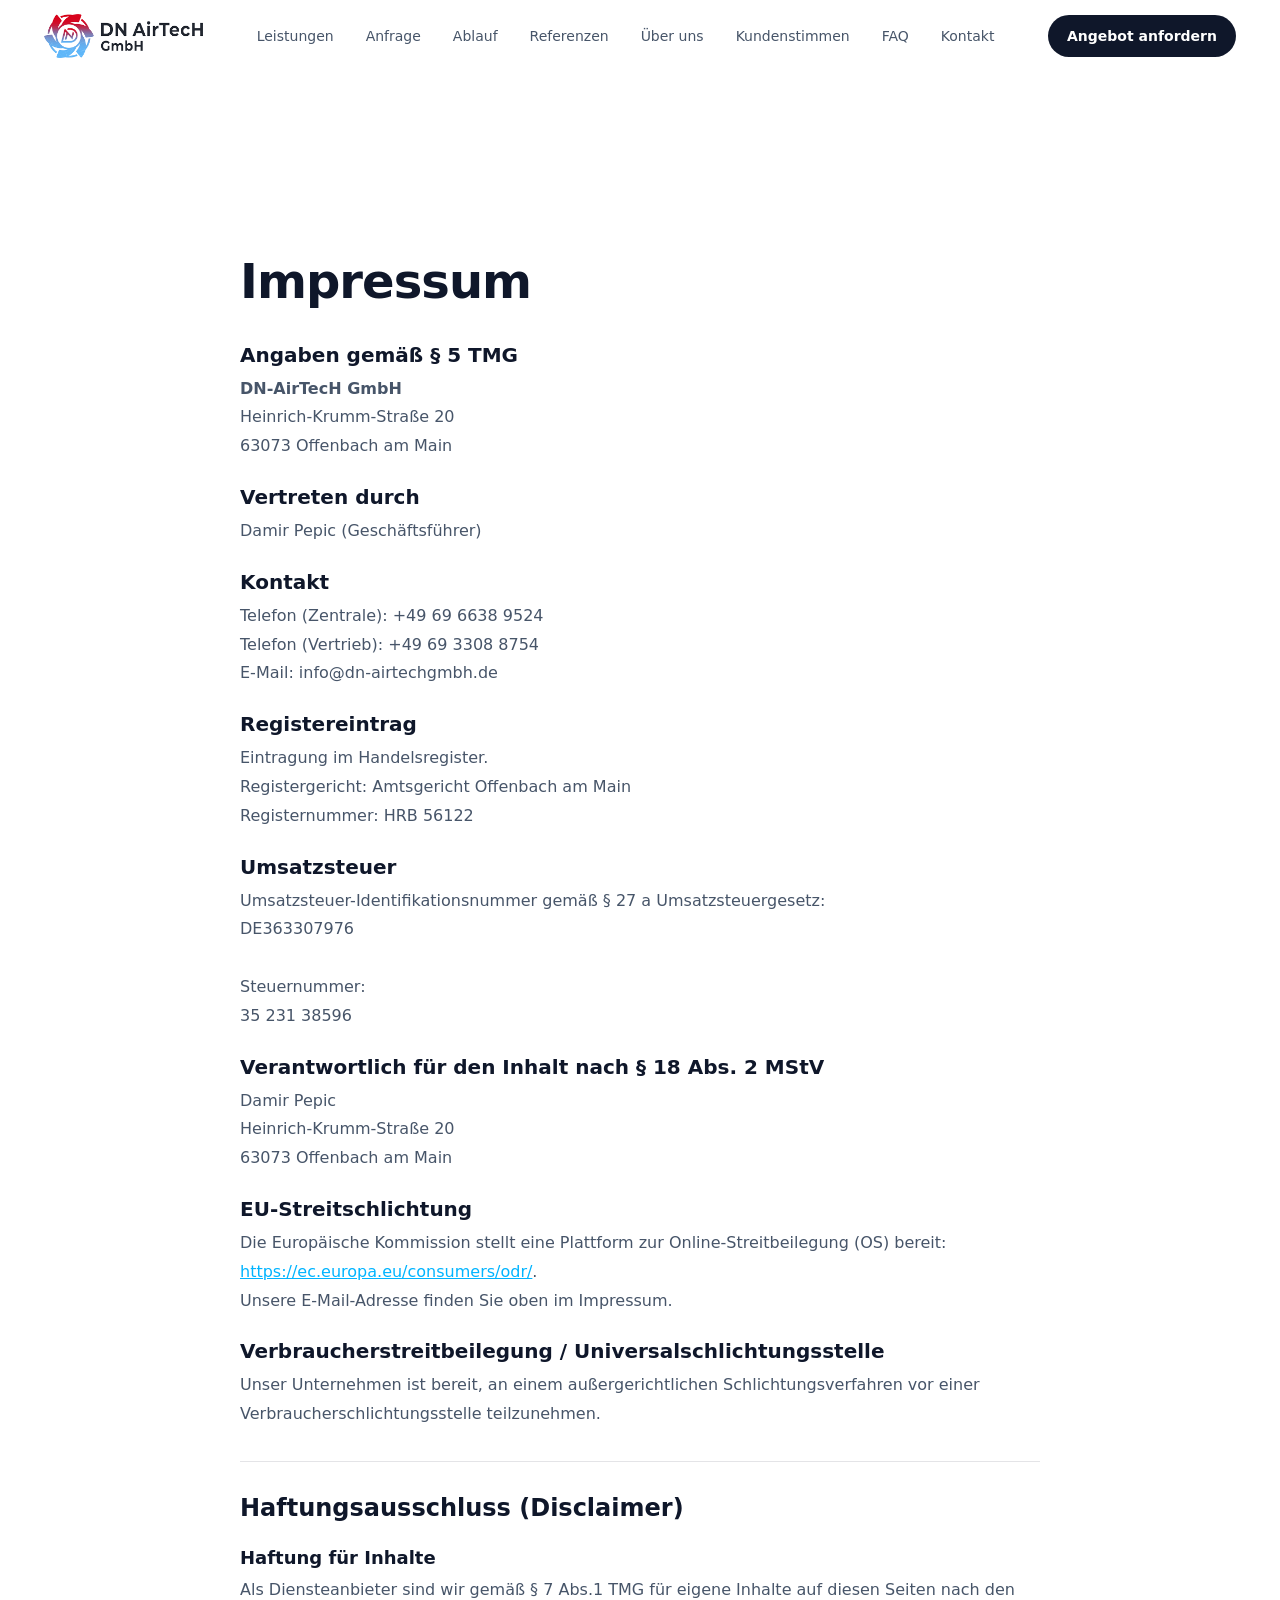
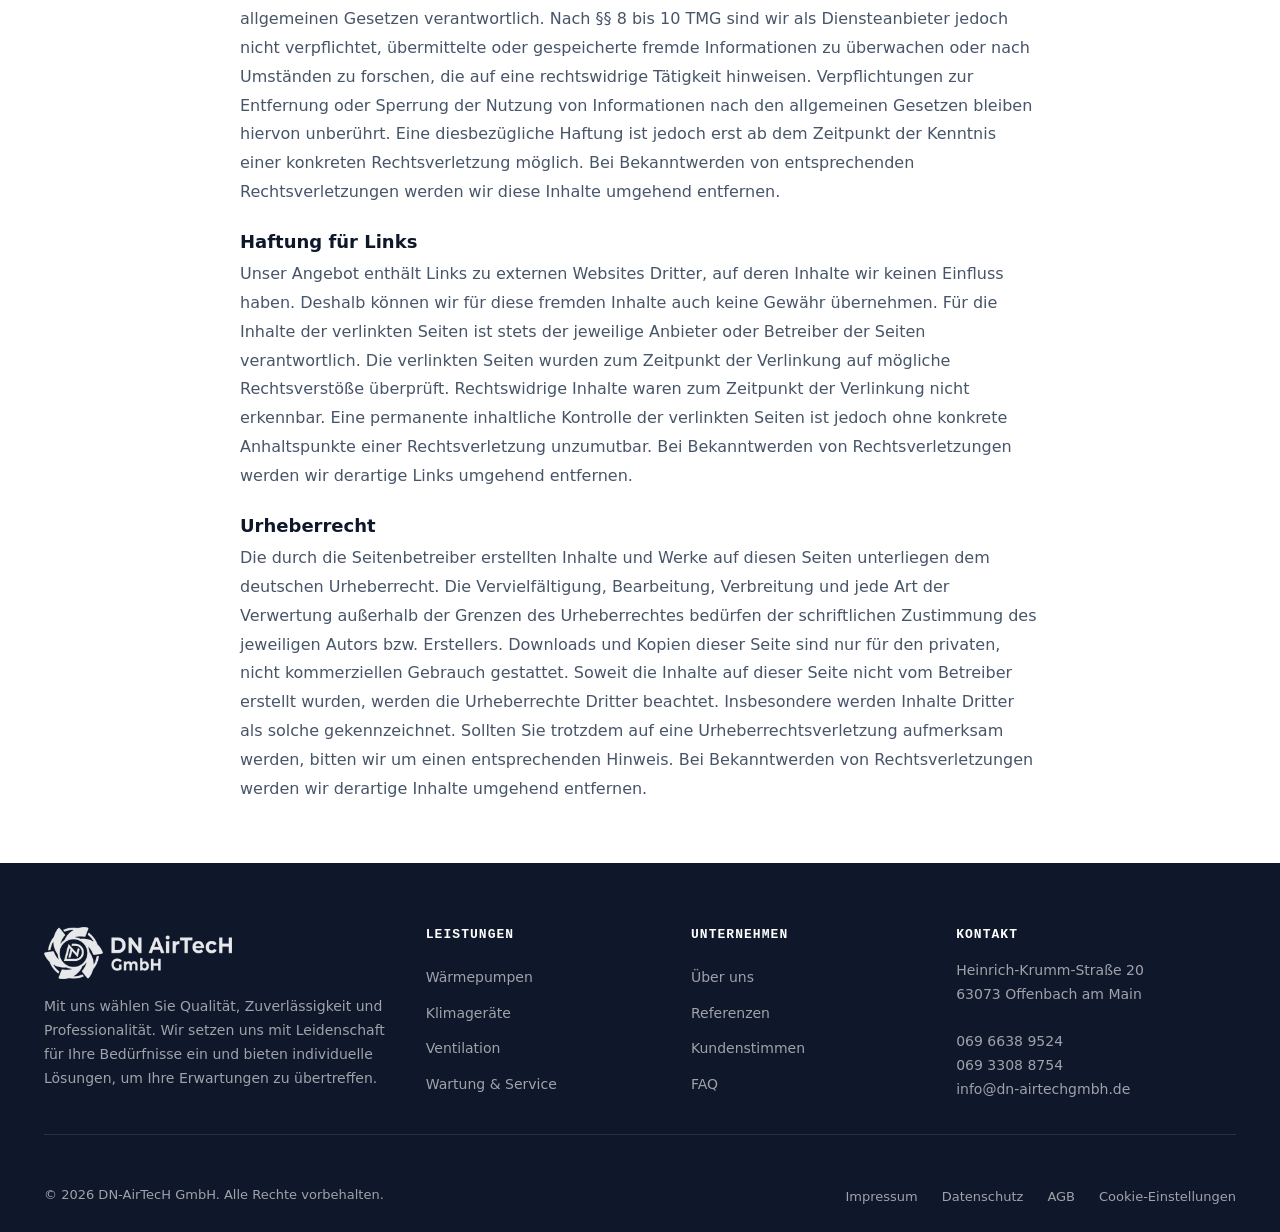
==== impressum.html @ aa47acdd "DTS + IMP + Updating to 0.7" ====
<!DOCTYPE html>
<html lang="de">
<head>
    <meta charset="UTF-8">
    <meta name="viewport" content="width=device-width, initial-scale=1.0">
    <title>Impressum | DN-AirTecH GmbH</title>
    <meta name="robots" content="noindex, follow"> <link rel="stylesheet" href="styles.css">
</head>
<body>

    <header class="header" id="header">
        <div class="container header__inner">

            <a href="index.html" class="header__logo" aria-label="DN-AirTecH GmbH Startseite">
                <img src="DN-AirTecH-GmbH-Logo-Horizontal.png" alt="DN-AirTecH GmbH Logo" class="header__logo-img">
            </a>

            <nav class="nav" id="nav" aria-label="Hauptnavigation">
                <ul class="nav__list">
                    <li><a href="#leistungen">Leistungen</a></li>
                    <li><a href="#anfrage">Anfrage</a></li>
                    <li><a href="#ablauf">Ablauf</a></li>
                    <li><a href="#referenzen">Referenzen</a></li>
                    <li><a href="#about">Über uns</a></li>
                    <li><a href="#stimmen">Kundenstimmen</a></li>
                    <li><a href="#faq">FAQ</a></li>
                    <li><a href="#kontakt">Kontakt</a></li>
                </ul>
            </nav>

            <div class="header__actions">
                <a href="tel:+496966389524" class="btn-icon" aria-label="Direkt anrufen">
                    <svg viewBox="0 0 24 24" width="20" height="20" fill="none" stroke="currentColor" stroke-width="2"><path d="M22 16.92v3a2 2 0 0 1-2.18 2 19.79 19.79 0 0 1-8.63-3.07 19.5 19.5 0 0 1-6-6 19.79 19.79 0 0 1-3.07-8.67A2 2 0 0 1 4.11 2h3a2 2 0 0 1 2 1.72 12.84 12.84 0 0 0 .7 2.81 2 2 0 0 1-.45 2.11L8.09 9.91a16 16 0 0 0 6 6l1.27-1.27a2 2 0 0 1 2.11-.45 12.84 12.84 0 0 0 2.81.7A2 2 0 0 1 22 16.92z"/></svg>
                </a>
                <a href="#anfrage" class="btn btn--primary btn--sm header__cta">Angebot anfordern</a>
                <button class="hamburger" id="hamburger" aria-label="Menü öffnen" aria-expanded="false" aria-controls="nav">
                    <span></span><span></span><span></span>
                </button>
            </div>
        </div>
    </header>

    <main id="main">
        <section class="legal-section" style="padding: 160px 0 var(--space-8);">
            <div class="container">
                <div class="section-head reveal" style="text-align: left; max-width: 800px; margin: 0 auto var(--space-6);">
                    <h1 class="section-title">Impressum</h1>
                </div>

                <div class="reveal" style="max-width: 800px; margin: 0 auto; color: var(--color-text); line-height: 1.8; font-size: 16px;">
                    
                    <h3 style="font-size: 20px; color: var(--color-ink); margin-bottom: 8px;">Angaben gemäß § 5 TMG</h3>
                    <p style="margin-bottom: var(--space-5);">
                        <strong>DN-AirTecH GmbH</strong><br>
                        Heinrich-Krumm-Straße 20<br>
                        63073 Offenbach am Main
                    </p>

                    <h3 style="font-size: 20px; color: var(--color-ink); margin-bottom: 8px;">Vertreten durch</h3>
                    <p style="margin-bottom: var(--space-5);">
                        Damir Pepic (Geschäftsführer)
                    </p>

                    <h3 style="font-size: 20px; color: var(--color-ink); margin-bottom: 8px;">Kontakt</h3>
                    <p style="margin-bottom: var(--space-5);">
                        Telefon (Zentrale): +49 69 6638 9524<br>
                        Telefon (Vertrieb): +49 69 3308 8754<br>
                        E-Mail: info@dn-airtechgmbh.de
                    </p>

                    <h3 style="font-size: 20px; color: var(--color-ink); margin-bottom: 8px;">Registereintrag</h3>
                    <p style="margin-bottom: var(--space-5);">
                        Eintragung im Handelsregister.<br>
                        Registergericht: Amtsgericht Offenbach am Main<br>
                        Registernummer: HRB 56122
                    </p>

                    <h3 style="font-size: 20px; color: var(--color-ink); margin-bottom: 8px;">Umsatzsteuer</h3>
                    <p style="margin-bottom: var(--space-5);">
                        Umsatzsteuer-Identifikationsnummer gemäß § 27 a Umsatzsteuergesetz:<br>
                        DE363307976<br><br>
                        Steuernummer:<br>
                        35 231 38596
                    </p>

                    <h3 style="font-size: 20px; color: var(--color-ink); margin-bottom: 8px;">Verantwortlich für den Inhalt nach § 18 Abs. 2 MStV</h3>
                    <p style="margin-bottom: var(--space-5);">
                        Damir Pepic<br>
                        Heinrich-Krumm-Straße 20<br>
                        63073 Offenbach am Main
                    </p>

                    <h3 style="font-size: 20px; color: var(--color-ink); margin-bottom: 8px;">EU-Streitschlichtung</h3>
                    <p style="margin-bottom: var(--space-5);">
                        Die Europäische Kommission stellt eine Plattform zur Online-Streitbeilegung (OS) bereit: <a href="https://ec.europa.eu/consumers/odr/" target="_blank" rel="noopener" style="color: var(--color-cool); text-decoration: underline;">https://ec.europa.eu/consumers/odr/</a>.<br>
                        Unsere E-Mail-Adresse finden Sie oben im Impressum.
                    </p>

                    <h3 style="font-size: 20px; color: var(--color-ink); margin-bottom: 8px;">Verbraucherstreitbeilegung / Universalschlichtungsstelle</h3>
                    <p style="margin-bottom: var(--space-6);">
                        Unser Unternehmen ist bereit, an einem außergerichtlichen Schlichtungsverfahren vor einer Verbraucherschlichtungsstelle teilzunehmen.
                    </p>

                    <hr style="border: 0; border-top: 1px solid var(--color-border); margin: var(--space-6) 0;">

                    <h2 style="font-size: 24px; color: var(--color-ink); margin-bottom: 12px;">Haftungsausschluss (Disclaimer)</h2>
                    
                    <h4 style="font-size: 18px; color: var(--color-ink); margin-top: 24px; margin-bottom: 8px;">Haftung für Inhalte</h4>
                    <p style="margin-bottom: 16px;">
                        Als Diensteanbieter sind wir gemäß § 7 Abs.1 TMG für eigene Inhalte auf diesen Seiten nach den allgemeinen Gesetzen verantwortlich. Nach §§ 8 bis 10 TMG sind wir als Diensteanbieter jedoch nicht verpflichtet, übermittelte oder gespeicherte fremde Informationen zu überwachen oder nach Umständen zu forschen, die auf eine rechtswidrige Tätigkeit hinweisen. Verpflichtungen zur Entfernung oder Sperrung der Nutzung von Informationen nach den allgemeinen Gesetzen bleiben hiervon unberührt. Eine diesbezügliche Haftung ist jedoch erst ab dem Zeitpunkt der Kenntnis einer konkreten Rechtsverletzung möglich. Bei Bekanntwerden von entsprechenden Rechtsverletzungen werden wir diese Inhalte umgehend entfernen.
                    </p>

                    <h4 style="font-size: 18px; color: var(--color-ink); margin-top: 24px; margin-bottom: 8px;">Haftung für Links</h4>
                    <p style="margin-bottom: 16px;">
                        Unser Angebot enthält Links zu externen Websites Dritter, auf deren Inhalte wir keinen Einfluss haben. Deshalb können wir für diese fremden Inhalte auch keine Gewähr übernehmen. Für die Inhalte der verlinkten Seiten ist stets der jeweilige Anbieter oder Betreiber der Seiten verantwortlich. Die verlinkten Seiten wurden zum Zeitpunkt der Verlinkung auf mögliche Rechtsverstöße überprüft. Rechtswidrige Inhalte waren zum Zeitpunkt der Verlinkung nicht erkennbar. Eine permanente inhaltliche Kontrolle der verlinkten Seiten ist jedoch ohne konkrete Anhaltspunkte einer Rechtsverletzung unzumutbar. Bei Bekanntwerden von Rechtsverletzungen werden wir derartige Links umgehend entfernen.
                    </p>

                    <h4 style="font-size: 18px; color: var(--color-ink); margin-top: 24px; margin-bottom: 8px;">Urheberrecht</h4>
                    <p style="margin-bottom: 16px;">
                        Die durch die Seitenbetreiber erstellten Inhalte und Werke auf diesen Seiten unterliegen dem deutschen Urheberrecht. Die Vervielfältigung, Bearbeitung, Verbreitung und jede Art der Verwertung außerhalb der Grenzen des Urheberrechtes bedürfen der schriftlichen Zustimmung des jeweiligen Autors bzw. Erstellers. Downloads und Kopien dieser Seite sind nur für den privaten, nicht kommerziellen Gebrauch gestattet. Soweit die Inhalte auf dieser Seite nicht vom Betreiber erstellt wurden, werden die Urheberrechte Dritter beachtet. Insbesondere werden Inhalte Dritter als solche gekennzeichnet. Sollten Sie trotzdem auf eine Urheberrechtsverletzung aufmerksam werden, bitten wir um einen entsprechenden Hinweis. Bei Bekanntwerden von Rechtsverletzungen werden wir derartige Inhalte umgehend entfernen.
                    </p>

                </div>
            </div>
        </section>
    </main>
    
    <footer class="footer">
        <div class="container">
            <div class="footer__grid">

                <div class="footer__brand">
                    <a href="#" class="footer__logo" aria-label="DN-AirTecH GmbH">
                        <img src="DN-AirTecH-GmbH-Logo-Horizontal.png" alt="DN-AirTecH GmbH Logo" class="footer__logo-img">
                    </a>
                    <p>Mit uns wählen Sie Qualität, Zuverlässigkeit und Professionalität. Wir setzen uns mit Leidenschaft für Ihre Bedürfnisse ein und bieten individuelle Lösungen, um Ihre Erwartungen zu übertreffen.</p>
                </div>

                <div class="footer__col">
                    <h4>Leistungen</h4>
                    <ul>
                        <li><a href="#leistungen">Wärmepumpen</a></li>
                        <li><a href="#leistungen">Klimageräte</a></li>
                        <li><a href="#leistungen">Ventilation</a></li>
                        <li><a href="#ablauf">Wartung &amp; Service</a></li>
                    </ul>
                </div>

                <div class="footer__col">
                    <h4>Unternehmen</h4>
                    <ul>
                        <li><a href="#about">Über uns</a></li>
                        <li><a href="#referenzen">Referenzen</a></li>
                        <li><a href="#stimmen">Kundenstimmen</a></li>
                        <li><a href="#faq">FAQ</a></li>
                    </ul>
                </div>

                <div class="footer__col">
                    <h4>Kontakt</h4>
                    <address>
                        Heinrich-Krumm-Straße 20<br>
                        63073 Offenbach am Main<br><br>
                        <a href="tel:+496966389524">069 6638 9524</a><br>
                        <a href="tel:+496933088754">069 3308 8754</a><br>
                        <a href="mailto:info@dn-airtechgmbh.de">info@dn-airtechgmbh.de</a>
                    </address>
                </div>

            </div>

            <div class="footer__bottom">
                <p>© <span id="currentYear">2026</span> DN-AirTecH GmbH. Alle Rechte vorbehalten.</p>
                <ul class="footer__legal">
                    <li><a href="impressum.html">Impressum</a></li>
                    <li><a href="datenschutz.html">Datenschutz</a></li>
                    <li><a href="#agb">AGB</a></li>
                    <li><button type="button" class="footer__link-btn" id="cookieSettingsBtn">Cookie-Einstellungen</button></li>
                </ul>
            </div>
        </div>
    </footer>

    </body>
</html>
---- styles.css ----
/* ════════════════════════════════════════════════════════════════════
   DN-AirTecH GmbH · styles.css
   ──────────────────────────────────────────────────────────────────
   Architektur:
     1. Tokens & Reset
     2. Layout & Container
     3. z-index Skala (zentral definiert)
     4. Komponenten (Buttons, Forms)
     5. Sections (Header, Hero, Services, Process, etc.)
     6. Utilities (Reveal, Visibility helpers)
     7. JS-Interaction-States (Mobile-Nav, Errors, Cookie)
     8. Responsive
     9. Reduced Motion
   ════════════════════════════════════════════════════════════════════ */

/* ───────────────────────────────────────────
   1. TOKENS & RESET
   ─────────────────────────────────────────── */
:root {
    /* Brand Colors */
    --color-cool: #00B4FF;
    --color-cool-dark: #0066CC;
    --color-warm: #FF6B35;
    --color-warm-dark: #CC4A1F;
    --color-ink: #0F172A;
    --color-ink-soft: #1E293B;

    /* Neutrals */
    --color-bg: #ffffff;
    --color-bg-soft: #FAFAFA;
    --color-bg-muted: #F4F4F5;
    --color-bg-tint: #F8F9FA;
    --color-border: #E4E4E7;
    --color-border-soft: #F1F5F9;
    --color-text: #475569;
    --color-text-muted: #94A3B8;

    /* Gradients */
    --gradient-brand: linear-gradient(135deg, var(--color-cool) 0%, var(--color-warm) 100%);
    --gradient-cool: linear-gradient(135deg, #00B4FF 0%, #0066CC 100%);
    --gradient-warm: linear-gradient(135deg, #FF6B35 0%, #FFA47A 100%);
    --gradient-dark: linear-gradient(135deg, #0F172A 0%, #1E293B 100%);

    /* Typography */
    --font-sans: 'Geist', -apple-system, BlinkMacSystemFont, 'Segoe UI', system-ui, sans-serif;
    --font-mono: 'Geist Mono', 'SF Mono', Consolas, monospace;

    /* Spacing scale */
    --space-1: 4px;
    --space-2: 8px;
    --space-3: 12px;
    --space-4: 16px;
    --space-5: 24px;
    --space-6: 32px;
    --space-7: 48px;
    --space-8: 64px;
    --space-9: 96px;
    --space-10: 128px;

    /* Container & layout */
    --container-max: 1240px;
    --container-pad: 24px;
    --header-h: 72px;
    --banner-h: 44px;

    /* Radii */
    --radius-sm: 8px;
    --radius-md: 12px;
    --radius-lg: 16px;
    --radius-xl: 24px;
    --radius-2xl: 32px;
    --radius-full: 9999px;

    /* Shadows */
    --shadow-sm: 0 1px 2px rgba(15, 23, 42, 0.05);
    --shadow-md: 0 4px 12px rgba(15, 23, 42, 0.08);
    --shadow-lg: 0 12px 32px rgba(15, 23, 42, 0.10);
    --shadow-xl: 0 24px 48px rgba(15, 23, 42, 0.12);
    --shadow-cool: 0 12px 32px rgba(0, 180, 255, 0.20);
    --shadow-warm: 0 12px 32px rgba(255, 107, 53, 0.20);

    /* Motion */
    --duration-fast: 150ms;
    --duration: 280ms;
    --duration-slow: 480ms;
    --ease-out: cubic-bezier(0.16, 1, 0.3, 1);
    --ease-in-out: cubic-bezier(0.65, 0, 0.35, 1);

    /* z-index scale (kritisch — keine willkürlichen z-index Werte irgendwo!) */
    --z-base: 1;
    --z-content: 10;
    --z-fab: 95;
    --z-mobile-nav: 90;
    --z-header: 100;
    --z-cookie: 110;
}

*, *::before, *::after { box-sizing: border-box; }
html { scroll-behavior: smooth; -webkit-text-size-adjust: 100%; }
body {
    margin: 0;
    font-family: var(--font-sans);
    font-size: 16px;
    line-height: 1.6;
    color: var(--color-text);
    background: var(--color-bg);
    -webkit-font-smoothing: antialiased;
    -moz-osx-font-smoothing: grayscale;
    overflow-x: hidden;
}
img, svg { display: block; max-width: 100%; height: auto; }
button { font-family: inherit; cursor: pointer; border: none; background: none; }
a { color: inherit; text-decoration: none; }
ul, ol { margin: 0; padding: 0; list-style: none; }
h1, h2, h3, h4, h5, h6 { margin: 0; font-weight: 700; color: var(--color-ink); line-height: 1.2; }
p { margin: 0; }
input, textarea, select { font-family: inherit; font-size: inherit; }

/* Skip link */
.skip-link {
    position: absolute;
    top: -100px;
    left: 0;
    background: var(--color-ink);
    color: white;
    padding: 12px 20px;
    z-index: 200;
    border-radius: 0 0 var(--radius-md) 0;
    transition: top var(--duration-fast);
}
.skip-link:focus { top: 0; }

/* ───────────────────────────────────────────
   2. LAYOUT & CONTAINER
   ─────────────────────────────────────────── */
.container {
    max-width: var(--container-max);
    margin: 0 auto;
    padding: 0 var(--container-pad);
}

/* Section base — JEDE Section bekommt Isolation, damit z-index nicht ausbricht */
section {
    position: relative;
    isolation: isolate;
    padding: var(--space-9) 0;
}

.eyebrow {
    display: inline-block;
    font-family: var(--font-mono);
    font-size: 12px;
    font-weight: 600;
    text-transform: uppercase;
    letter-spacing: 0.12em;
    color: var(--color-cool);
    margin-bottom: var(--space-4);
}
.eyebrow--light { color: rgba(255, 255, 255, 0.6); }

.section-head {
    text-align: center;
    max-width: 720px;
    margin: 0 auto var(--space-7);
}
.section-title {
    font-size: clamp(32px, 4.5vw, 48px);
    font-weight: 800;
    letter-spacing: -0.02em;
    margin-bottom: var(--space-4);
}
.section-title--light { color: white; }
.section-sub {
    font-size: 17px;
    color: var(--color-text);
    max-width: 600px;
    margin: 0 auto;
}

.text-cool { color: var(--color-cool); }
.text-warm { color: var(--color-warm); }

/* ───────────────────────────────────────────
   3. BUTTONS
   ─────────────────────────────────────────── */
.btn {
    display: inline-flex;
    align-items: center;
    justify-content: center;
    gap: 8px;
    padding: 12px 22px;
    font-size: 15px;
    font-weight: 600;
    border-radius: var(--radius-full);
    transition: all var(--duration-fast) var(--ease-out);
    white-space: nowrap;
    border: 1.5px solid transparent;
}
.btn--primary {
    background: var(--color-ink);
    color: white;
}
.btn--primary:hover {
    background: var(--color-ink-soft);
    transform: translateY(-1px);
    box-shadow: var(--shadow-md);
}
.btn--ghost {
    background: transparent;
    color: var(--color-ink);
    border-color: var(--color-border);
}
.btn--ghost:hover {
    background: var(--color-bg-muted);
    border-color: var(--color-ink);
}
.btn--ghost-light {
    background: rgba(255, 255, 255, 0.1);
    color: white;
    border-color: rgba(255, 255, 255, 0.2);
}
.btn--ghost-light:hover {
    background: rgba(255, 255, 255, 0.18);
    border-color: rgba(255, 255, 255, 0.4);
}
.btn--lg { padding: 16px 28px; font-size: 16px; }
.btn--sm { padding: 9px 18px; font-size: 14px; }
.btn--full { width: 100%; }
.btn:disabled {
    opacity: 0.4;
    cursor: not-allowed;
    pointer-events: none;
}

.btn-icon {
    display: none;
    align-items: center;
    justify-content: center;
    width: 42px;
    height: 42px;
    background: var(--color-bg-muted);
    border-radius: var(--radius-full);
    color: var(--color-ink);
    transition: background var(--duration-fast) var(--ease-out);
}
.btn-icon:hover { background: var(--color-border); }

/* ───────────────────────────────────────────
   4. HEADER (z-index: 100, sticky)
   ─────────────────────────────────────────── */
.header {
    position: sticky;
    top: 0;
    z-index: var(--z-header);
    background: rgba(255, 255, 255, 0.85);
    backdrop-filter: saturate(180%) blur(16px);
    -webkit-backdrop-filter: saturate(180%) blur(16px);
    border-bottom: 1px solid transparent;
    transition: border-color var(--duration-fast), background var(--duration-fast);
}
.header.scrolled {
    background: rgba(255, 255, 255, 0.95);
    border-bottom-color: var(--color-border-soft);
}
.header__inner {
    display: flex;
    align-items: center;
    justify-content: space-between;
    height: var(--header-h);
    gap: var(--space-5);
}
.header__logo {
    display: flex;
    align-items: center;
    gap: 10px;
    flex-shrink: 0;
}
.header__logo-img {
    height: 44px; 
    width: auto;  
    display: block;
}
.header__actions {
    display: flex;
    align-items: center;
    gap: 8px;
    flex-shrink: 0;
}

/* Nav (Desktop) */
.nav__list {
    display: flex;
    align-items: center;
    gap: 4px;
}
.nav__list a {
    display: block;
    padding: 8px 14px;
    font-size: 14px;
    font-weight: 500;
    color: var(--color-text);
    border-radius: var(--radius-full);
    transition: all var(--duration-fast) var(--ease-out);
}
.nav__list a:hover {
    color: var(--color-ink);
    background: var(--color-bg-muted);
}

/* Hamburger */
.hamburger {
    display: none;
    width: 42px;
    height: 42px;
    flex-direction: column;
    justify-content: center;
    align-items: center;
    gap: 5px;
    background: var(--color-bg-muted);
    border-radius: var(--radius-full);
}
.hamburger span {
    width: 18px;
    height: 2px;
    background: var(--color-ink);
    border-radius: 2px;
    transition: all var(--duration-fast) var(--ease-out);
}
.hamburger.active span:nth-child(1) { transform: translateY(7px) rotate(45deg); }
.hamburger.active span:nth-child(2) { opacity: 0; }
.hamburger.active span:nth-child(3) { transform: translateY(-7px) rotate(-45deg); }

/* ───────────────────────────────────────────
   5. RELOCATION BANNER NOTICE
   ─────────────────────────────────────────── */
.banner-notice .container {
    display: flex;
    align-items: center;
    justify-content: center;
    gap: 12px;
    flex-wrap: wrap;
    text-align: center;
}
.banner-notice p {
    font-size: 13px;
    color: var(--color-text);
    margin: 0;
}
.banner-notice strong { color: var(--color-ink); }
.banner-notice__dot {
    width: 8px;
    height: 8px;
    border-radius: 50%;
    background: var(--gradient-brand);
    animation: pulse-dot 2s ease-in-out infinite;
    flex-shrink: 0;
}
@keyframes pulse-dot {
    0%, 100% { opacity: 1; transform: scale(1); }
    50%      { opacity: 0.5; transform: scale(1.3); }
}

/* ───────────────────────────────────────────
   6. HERO
   ─────────────────────────────────────────── */
.hero {
    padding: clamp(240px, 25vw, 320px) 0 var(--space-7);
    min-height: 85vh; /* Sorgt dafür, dass der Bereich groß genug bleibt */
    display: flex;
    align-items: flex-end; /* Schiebt den kompletten Inhalt an den unteren Rand */
    overflow: hidden;
}
.hero__bg {
    position: absolute;
    inset: 0;
    z-index: 0;
    pointer-events: none; /* CRITICAL: deko darf nichts blockieren */
    overflow: hidden;
}
.hero__gradient-orb {
    position: absolute;
    width: 500px;
    height: 500px;
    border-radius: 50%;
    filter: blur(80px);
    opacity: 0.4;
}
.hero__gradient-orb--1 {
    top: -100px;
    right: -150px;
    background: radial-gradient(circle, rgba(0, 180, 255, 0.5), transparent 70%);
    animation: orbFloat 12s ease-in-out infinite;
}
.hero__gradient-orb--2 {
    bottom: -150px;
    left: -100px;
    background: radial-gradient(circle, rgba(255, 107, 53, 0.4), transparent 70%);
    animation: orbFloat 14s ease-in-out infinite reverse;
}
@keyframes orbFloat {
    0%, 100% { transform: translate(0, 0); }
    50%      { transform: translate(40px, -30px); }
}
.hero__grid {
    position: absolute;
    inset: 0;
    background-image:
        linear-gradient(rgba(15, 23, 42, 0.04) 1px, transparent 1px),
        linear-gradient(90deg, rgba(15, 23, 42, 0.04) 1px, transparent 1px);
    background-size: 60px 60px;
    mask-image: radial-gradient(ellipse at center, black 0%, transparent 70%);
    -webkit-mask-image: radial-gradient(ellipse at center, black 0%, transparent 70%);
}

.hero__inner {
    position: relative;
    z-index: var(--z-content);
    display: grid;
    grid-template-columns: 1.2fr 1fr;
    /* Vorher: align-items: center; */
    align-items: flex-end; /* Richtet Text und Gerät unten bündig aus */
    gap: 40px; /* Zieht das Widget etwas näher an den Text ran */
}

.hero__badge {
    display: inline-flex;
    align-items: center;
    gap: 8px;
    padding: 8px 16px;
    background: white;
    border: 1px solid var(--color-border);
    border-radius: var(--radius-full);
    font-size: 13px;
    font-weight: 500;
    color: var(--color-text);
    box-shadow: var(--shadow-sm);
    margin-bottom: var(--space-5);
}
.hero__badge-dot {
    width: 8px;
    height: 8px;
    border-radius: 50%;
    background: var(--gradient-brand);
    animation: pulse-dot 2s ease-in-out infinite;
}

.hero__headline {
    /* Vorher: clamp(40px, 6vw, 68px) -> Jetzt deutlich kleiner */
    font-size: clamp(32px, 4.5vw, 52px); 
    font-weight: 800;
    letter-spacing: -0.03em;
    line-height: 1.05;
    margin-bottom: var(--space-5);
}
.hero__headline-line { display: block; }
.hero__accent {
    background: var(--gradient-cool);
    -webkit-background-clip: text;
    background-clip: text;
    -webkit-text-fill-color: transparent;
}
.hero__accent--cool { background-image: var(--gradient-cool); -webkit-background-clip: text; background-clip: text; -webkit-text-fill-color: transparent; }
.hero__accent--warm { background-image: var(--gradient-warm); -webkit-background-clip: text; background-clip: text; -webkit-text-fill-color: transparent; }

.hero__sub {
    font-size: 17px; /* Vorher 19px */
    color: var(--color-text);
    line-height: 1.6;
    margin-bottom: var(--space-6);
    max-width: 500px; /* Vorher 560px */
}
.hero__sub strong { color: var(--color-ink); font-weight: 600; }

.hero__cta {
    display: flex;
    flex-wrap: wrap;
    gap: 12px;
    margin-bottom: var(--space-6);
}

.hero__trust {
    display: flex;
    align-items: center;
    gap: var(--space-5);
    flex-wrap: wrap;
    padding-top: var(--space-5);
    border-top: 1px solid var(--color-border-soft);
}
.hero__trust-item {
    display: flex;
    flex-direction: column;
    gap: 2px;
}
.hero__trust-item strong {
    font-size: 16px;
    color: var(--color-ink);
    font-weight: 700;
    letter-spacing: -0.01em;
}
.hero__trust-item span {
    font-size: 12px;
    color: var(--color-text-muted);
}
.hero__trust-divider {
    width: 1px;
    height: 32px;
    background: var(--color-border);
}

/* Hero Visual: Animated AC Device */
.hero__visual {
    position: relative;
    display: flex;
    /* Vorher: align-items: center; justify-content: center; min-height: 380px; */
    align-items: flex-end;
    justify-content: flex-start; /* Zieht das Gerät nach links, näher an den Text */
    min-height: auto; /* Entfernt die erzwungene Höhe */
    padding-bottom: var(--space-5); /* Hebt das Gerät minimal an, damit es optisch perfekt zum Text passt */
}
.hero__device {
    position: relative;
    width: 320px;
    height: 320px;
    background: linear-gradient(135deg, var(--color-ink) 0%, var(--color-ink-soft) 100%);
    border-radius: var(--radius-2xl);
    box-shadow: var(--shadow-xl);
    padding: 32px;
    display: flex;
    flex-direction: column;
    justify-content: space-between;
    overflow: hidden;
    animation: deviceFloat 6s ease-in-out infinite;
}
@keyframes deviceFloat {
    0%, 100% { transform: translateY(0) rotate(-1deg); }
    50%      { transform: translateY(-10px) rotate(1deg); }
}
.hero__device::before {
    content: '';
    position: absolute;
    top: 0;
    left: 0;
    right: 0;
    height: 60%;
    background: radial-gradient(circle at top right, rgba(0, 180, 255, 0.2), transparent 60%);
    pointer-events: none;
}
.hero__device-screen {
    position: relative;
    z-index: 1;
}
.hero__device-temp {
    display: flex;
    align-items: baseline;
    gap: 4px;
    color: white;
}
.hero__device-num {
    font-family: var(--font-mono);
    font-size: 88px;
    font-weight: 600;
    letter-spacing: -0.04em;
    line-height: 1;
    transition: opacity 0.3s var(--ease-out);
}
.hero__device-unit {
    font-family: var(--font-mono);
    font-size: 32px;
    font-weight: 500;
    color: var(--color-cool);
}
.hero__device-status {
    display: flex;
    align-items: center;
    gap: 8px;
    margin-top: 12px;
    font-family: var(--font-mono);
    font-size: 12px;
    color: rgba(255, 255, 255, 0.6);
    text-transform: uppercase;
    letter-spacing: 0.05em;
}
.hero__device-dot {
    width: 8px;
    height: 8px;
    border-radius: 50%;
    background: #4ADE80;
    box-shadow: 0 0 10px #4ADE80;
    animation: pulse-dot 1.5s ease-in-out infinite;
}
.hero__device-fan {
    position: relative;
    z-index: 1;
    align-self: flex-end;
    color: var(--color-cool);
}
.hero__device-fan-blades {
    transform-origin: 50px 50px;
    animation: fan-spin 4s linear infinite;
}
@keyframes fan-spin {
    from { transform: rotate(0deg); }
    to   { transform: rotate(360deg); }
}
.hero__device-airflow {
    position: absolute;
    bottom: 32px;
    left: 32px;
    display: flex;
    gap: 6px;
}
.hero__device-airflow span {
    width: 4px;
    height: 4px;
    border-radius: 50%;
    background: var(--color-cool);
    opacity: 0;
    animation: airflow 2s ease-out infinite;
}
.hero__device-airflow span:nth-child(2) { animation-delay: 0.3s; }
.hero__device-airflow span:nth-child(3) { animation-delay: 0.6s; }
@keyframes airflow {
    0%   { opacity: 0; transform: translateX(0) translateY(0); }
    20%  { opacity: 1; }
    100% { opacity: 0; transform: translateX(-30px) translateY(-30px); }
}
.hero__video {
    position: absolute;
    top: 0;
    left: 0;
    width: 100%;
    height: 100%;
    object-fit: cover; /* Sorgt dafür, dass das Video den gesamten Bereich ausfüllt */
    z-index: -2;
}
.hero__video-overlay {
    position: absolute;
    inset: 0;
    background: rgba(255, 255, 255, 0.65); /* Weißer, halbtransparenter Schleier */
    z-index: -1;
}
/* --- Umzugs-Sticker in der Herosection --- */
.hero__sticker {
    position: absolute;
    right: -20px;
    top: 15%;
    z-index: 50;
    
    display: flex;
    align-items: flex-start;
    gap: 12px;
    max-width: 280px;
    
    background: rgba(255, 255, 255, 0.95);
    backdrop-filter: blur(10px);
    -webkit-backdrop-filter: blur(10px);
    border: 1px solid var(--color-border);
    border-radius: var(--radius-xl);
    padding: var(--space-4) var(--space-5);
    box-shadow: var(--shadow-lg);
    
    /* Statische Drehung für den Sticker-Look - ganz ohne Animation und Unschärfe */
    transform: rotate(4deg);
}

.hero__sticker-dot {
    width: 10px;
    height: 10px;
    border-radius: 50%;
    background: var(--color-warm);
    box-shadow: 0 0 8px var(--color-warm);
    flex-shrink: 0;
    margin-top: 5px;
    animation: pulse-dot 2s ease-in-out infinite; /* Nutzt deine bereits vorhandene pulse-dot Animation */
}

.hero__sticker p {
    font-size: 13px;
    line-height: 1.5;
    color: var(--color-text);
    margin: 0;
}

.hero__sticker strong {
    color: var(--color-ink);
}


/* Anpassung für Mobile-Geräte, damit der Sticker nicht aus dem Bildschirm ragt */
@media (max-width: 1024px) {
    .hero__sticker {
        right: 20px;
        top: 20px;
        transform-origin: top right;
        max-width: 240px;
    }
}
/* ───────────────────────────────────────────
   7. INTRO TEXT & PARTNER LOGOS
   ─────────────────────────────────────────── */
.intro {
    padding: var(--space-7) 0;
    background: var(--color-bg-soft);
    border-top: 1px solid var(--color-border-soft);
    border-bottom: 1px solid var(--color-border-soft);
}

.intro__inner {
    max-width: var(--container-max);
    margin: 0 auto;
    display: grid;
    grid-template-columns: 1.2fr 1fr; /* Text-Spalte ist etwas breiter als die Logo-Spalte */
    gap: var(--space-8);
    align-items: center;
}

.intro__content {
    text-align: left;
}

.intro__lead {
    font-size: clamp(18px, 2.2vw, 22px);
    line-height: 1.6;
    color: var(--color-text);
}

.intro__lead strong { 
    color: var(--color-ink); 
    font-weight: 600; 
}

/* Logo Raster */
.intro__logos {
    display: grid;
    grid-template-columns: 1fr 1fr; /* 2 Logos pro Reihe */
    gap: var(--space-6);
    align-items: center;
    justify-items: center;
}

.intro__logo {
    max-width: 140px;
    max-height: 60px;
    object-fit: contain;
    /* Optional: Graustufen-Effekt für einen ruhigeren, harmonischen Look */
    filter: grayscale(100%);
    opacity: 0.6;
    transition: all var(--duration-fast) var(--ease-out);
}

.intro__logo:hover {
    filter: grayscale(0%);
    opacity: 1;
    transform: scale(1.05);
}
/* --- Marken-Laufband (Marquee) --- */
.logo-marquee {
    position: relative;
    width: 100%;
    overflow: hidden;
    margin-top: var(--space-8); /* Abstand nach oben zum Text */
    padding: var(--space-4) 0;
    display: flex;
}

/* Weiche Verblass-Effekte an den Rändern passend zur Hintergrundfarbe */
.logo-marquee::before,
.logo-marquee::after {
    content: '';
    position: absolute;
    top: 0;
    bottom: 0;
    width: 100px; /* Breite des Fade-Effekts */
    z-index: 2;
    pointer-events: none;
}
.logo-marquee::before {
    left: 0;
    background: linear-gradient(to right, var(--color-bg-soft), transparent);
}
.logo-marquee::after {
    right: 0;
    background: linear-gradient(to left, var(--color-bg-soft), transparent);
}

/* Die Schiene, die sich bewegt */
.logo-marquee__track {
    display: flex;
    align-items: center;
    width: max-content;
    /* 25s bestimmt die Geschwindigkeit. Je kleiner, desto schneller */
    animation: marqueeScroll 25s linear infinite;
}

/* Die einzelnen Logos */
.logo-marquee__item {
    height: 45px; /* Gewünschte Höhe der Logos */
    width: auto;
    object-fit: contain;
    padding: 0 40px; /* Abstand zwischen den Logos */
    
    /* Graustufen-Effekt */
    filter: grayscale(100%);
    opacity: 0.5;
    transition: all var(--duration-fast) var(--ease-out);
}

.logo-marquee__item:hover {
    filter: grayscale(0%);
    opacity: 1;
    transform: scale(1.05);
}

/* Die eigentliche Animation von rechts nach links */
@keyframes marqueeScroll {
    from { transform: translateX(0); }
    to { transform: translateX(-50%); } /* -50% schiebt genau das erste Set aus dem Bild, dann startet der Loop */
}

/* Falls jemand "Reduzierte Bewegung" im Betriebssystem aktiv hat, stoppt das Banner */
@media (prefers-reduced-motion: reduce) {
    .logo-marquee__track {
        animation-play-state: paused;
    }
}
/* ───────────────────────────────────────────
   8. SERVICES (3 Cards)
   ─────────────────────────────────────────── */
.services { background: var(--color-bg); }
.services__grid {
    display: grid;
    grid-template-columns: repeat(3, 1fr);
    gap: var(--space-5);
}

.service-card {
    position: relative;
    padding: var(--space-6);
    background: white;
    border: 1px solid var(--color-border);
    border-radius: var(--radius-xl);
    transition: all var(--duration) var(--ease-out);
    overflow: hidden;
    isolation: isolate;
    display: flex;
    flex-direction: column;
}
.service-card:hover {
    transform: translateY(-4px);
    box-shadow: var(--shadow-lg);
    border-color: transparent;
}
.service-card[data-tone="cool"]:hover { box-shadow: var(--shadow-cool); }
.service-card[data-tone="warm"]:hover { box-shadow: var(--shadow-warm); }

.service-card__icon {
    display: inline-flex;
    align-items: center;
    justify-content: center;
    width: 56px;
    height: 56px;
    border-radius: var(--radius-lg);
    margin-bottom: var(--space-5);
    background: var(--color-bg-muted);
    color: var(--color-ink);
}
.service-card[data-tone="cool"] .service-card__icon {
    background: rgba(0, 180, 255, 0.1);
    color: var(--color-cool);
}
.service-card[data-tone="warm"] .service-card__icon {
    background: rgba(255, 107, 53, 0.1);
    color: var(--color-warm);
}

.service-card h3 {
    font-size: 24px;
    font-weight: 700;
    margin-bottom: 12px;
    letter-spacing: -0.01em;
}
.service-card > p {
    font-size: 15px;
    line-height: 1.65;
    margin-bottom: var(--space-5);
    color: var(--color-text);
}
.service-card > p strong { color: var(--color-ink); font-weight: 600; }

.service-card__list {
    margin-bottom: var(--space-5);
    padding-top: var(--space-4);
    border-top: 1px solid var(--color-border-soft);
}
.service-card__list li {
    position: relative;
    padding: 8px 0 8px 22px;
    font-size: 14px;
    color: var(--color-text);
    line-height: 1.5;
}
.service-card__list li::before {
    content: '';
    position: absolute;
    left: 0;
    top: 14px;
    width: 12px;
    height: 2px;
    background: var(--color-cool);
}
.service-card[data-tone="warm"] .service-card__list li::before { background: var(--color-warm); }
.service-card__list li strong { color: var(--color-ink); font-weight: 600; }

.service-card__link {
    display: inline-flex;
    align-items: center;
    gap: 8px;
    font-size: 14px;
    font-weight: 600;
    color: var(--color-ink);
    margin-top: auto;
    transition: gap var(--duration-fast) var(--ease-out);
}
.service-card__link:hover { gap: 12px; }
.service-card__link svg { transition: transform var(--duration-fast); }
.service-card__link:hover svg { transform: translateX(2px); }

.service-card__decoration {
    position: absolute;
    top: -40px;
    right: -40px;
    width: 160px;
    height: 160px;
    border-radius: 50%;
    opacity: 0.06;
    z-index: -1;
    transition: opacity var(--duration);
}
.service-card[data-tone="cool"] .service-card__decoration { background: var(--color-cool); }
.service-card[data-tone="warm"] .service-card__decoration { background: var(--color-warm); }
.service-card[data-tone="neutral"] .service-card__decoration { background: var(--color-ink); }
.service-card:hover .service-card__decoration { opacity: 0.12; }

/* ───────────────────────────────────────────
   9. PROCESS (4 Phasen) — Kernstück!
   ─────────────────────────────────────────── */
.process {
    background:
        radial-gradient(ellipse at top right, rgba(0, 180, 255, 0.05), transparent 50%),
        radial-gradient(ellipse at bottom left, rgba(255, 107, 53, 0.05), transparent 50%),
        var(--color-bg-soft);
}

.process__list {
    display: grid;
    grid-template-columns: 1fr 1fr;
    gap: var(--space-5);
    counter-reset: process;
}

.process__item {
    position: relative;
    display: grid;
    grid-template-columns: auto 1fr;
    gap: var(--space-5);
    padding: var(--space-6);
    background: white;
    border: 1px solid var(--color-border);
    border-radius: var(--radius-xl);
    transition: all var(--duration) var(--ease-out);
}
.process__item:hover {
    transform: translateY(-2px);
    box-shadow: var(--shadow-md);
    border-color: var(--color-cool);
}
.process__number {
    font-family: var(--font-mono);
    font-size: 36px;
    font-weight: 600;
    background: var(--gradient-brand);
    -webkit-background-clip: text;
    background-clip: text;
    -webkit-text-fill-color: transparent;
    line-height: 1;
    letter-spacing: -0.04em;
}
.process__body h3 {
    font-size: 22px;
    font-weight: 700;
    margin-bottom: 4px;
    letter-spacing: -0.01em;
}
.process__body h4 {
    font-size: 14px;
    font-weight: 500;
    color: var(--color-cool);
    margin-bottom: 12px;
    text-transform: uppercase;
    letter-spacing: 0.05em;
}
.process__body p {
    font-size: 15px;
    line-height: 1.65;
    color: var(--color-text);
}

/* ───────────────────────────────────────────
   10. ANFRAGE / SURVEY (Lead-Magnet)
   ─────────────────────────────────────────── */
.anfrage { background: var(--color-bg); }
.anfrage__grid {
    display: grid;
    grid-template-columns: 1fr 1.2fr;
    gap: var(--space-8);
    align-items: start;
}
.anfrage__intro,
.anfrage__form-wrap {
    min-width: 0; 
}
.anfrage__intro .section-title { text-align: left; }
.anfrage__intro > p {
    font-size: 17px;
    color: var(--color-text);
    margin-bottom: var(--space-5);
}

.anfrage__benefits { padding-top: var(--space-4); }
.anfrage__benefits li {
    display: flex;
    align-items: center;
    gap: 12px;
    padding: 10px 0;
    font-size: 15px;
    color: var(--color-text);
}
.anfrage__check {
    display: inline-flex;
    align-items: center;
    justify-content: center;
    width: 24px;
    height: 24px;
    border-radius: 50%;
    background: var(--gradient-cool);
    color: white;
    flex-shrink: 0;
}

/* --- Dezente Fotostrecke im Anfrage-Bereich --- */
.anfrage__gallery {
    position: relative;
    width: 100%;
    max-width: 100%; /* Sorgt für absolute Anpassung an die Spaltenbreite */
    margin-top: var(--space-6);
    overflow: hidden;
    mask-image: linear-gradient(to right, transparent, black 10%, black 90%, transparent);
    -webkit-mask-image: linear-gradient(to right, transparent, black 10%, black 90%, transparent);
}

.anfrage__gallery-track {
    display: flex;
    width: max-content;
    /* 35 Sekunden für eine sehr entspannte, dezente Bewegung */
    animation: galleryScroll 35s linear infinite;
}

.anfrage__gallery-item {
    height: 90px;  /* Deutlich kleiner (vorher 140px) */
    width: 140px;  /* Deutlich schmaler (vorher 220px) */
    object-fit: cover; 
    border-radius: var(--radius-md);
    margin-right: 12px; 
    box-shadow: var(--shadow-sm);
}

@keyframes galleryScroll {
    from { transform: translateX(0); }
    to { transform: translateX(-50%); } /* Endloser Loop */
}

/* Stoppt die Animation bei reduzierter Bewegung im Betriebssystem */
@media (prefers-reduced-motion: reduce) {
    .anfrage__gallery-track {
        animation-play-state: paused;
    }
}

.survey-form {
    position: relative;
    padding: var(--space-7);
    background: white;
    border: 1px solid var(--color-border);
    border-radius: var(--radius-2xl);
    box-shadow: var(--shadow-lg);
}

/* Progress */
.survey-form__progress { margin-bottom: var(--space-6); }
.survey-form__progress-bar {
    height: 6px;
    background: var(--color-bg-muted);
    border-radius: var(--radius-full);
    overflow: hidden;
    margin-bottom: 8px;
}
.survey-form__progress-fill {
    height: 100%;
    width: 25%;
    background: var(--gradient-brand);
    border-radius: var(--radius-full);
    transition: width var(--duration) var(--ease-out);
}
.survey-form__progress-text {
    display: flex;
    justify-content: space-between;
    font-family: var(--font-mono);
    font-size: 12px;
    color: var(--color-text-muted);
    text-transform: uppercase;
    letter-spacing: 0.05em;
}

/* Steps */
.survey-step { display: none; }
.survey-step.active { display: block; animation: stepFadeIn 0.4s var(--ease-out); }
@keyframes stepFadeIn {
    from { opacity: 0; transform: translateX(8px); }
    to   { opacity: 1; transform: translateX(0); }
}
.survey-step__title {
    font-size: 22px;
    font-weight: 700;
    margin-bottom: 4px;
    letter-spacing: -0.01em;
}
.survey-step__hint {
    font-size: 13px;
    color: var(--color-text-muted);
    margin-bottom: var(--space-5);
}

.survey-options {
    display: grid;
    grid-template-columns: 1fr 1fr;
    gap: 12px;
}
.survey-options--single { grid-template-columns: 1fr 1fr; }
.survey-option {
    cursor: pointer;
    position: relative;
}
.survey-option input { position: absolute; opacity: 0; pointer-events: none; }
.survey-option__inner {
    display: flex;
    flex-direction: column;
    align-items: flex-start;
    gap: 4px;
    padding: 16px;
    background: white;
    border: 1.5px solid var(--color-border);
    border-radius: var(--radius-md);
    transition: all var(--duration-fast) var(--ease-out);
    height: 100%;
}
.survey-option:hover .survey-option__inner {
    border-color: var(--color-cool);
    background: rgba(0, 180, 255, 0.02);
}
.survey-option input:checked + .survey-option__inner {
    border-color: var(--color-cool);
    background: rgba(0, 180, 255, 0.06);
    box-shadow: 0 0 0 3px rgba(0, 180, 255, 0.1);
}
.survey-option__icon { font-size: 24px; }
.survey-option__title {
    font-weight: 600;
    color: var(--color-ink);
    font-size: 15px;
}
.survey-option__sub {
    font-size: 12px;
    color: var(--color-text-muted);
}

/* Form fields */
.survey-fields { display: flex; flex-direction: column; gap: var(--space-4); }
.survey-field-row {
    display: grid;
    grid-template-columns: 1fr 1fr;
    gap: 12px;
}
.survey-field { display: flex; flex-direction: column; gap: 6px; }
.survey-field label {
    font-size: 13px;
    font-weight: 500;
    color: var(--color-ink);
}
.survey-field input,
.survey-field select,
.survey-field textarea {
    padding: 12px 14px;
    border: 1.5px solid var(--color-border);
    border-radius: var(--radius-md);
    background: white;
    color: var(--color-ink);
    transition: border-color var(--duration-fast);
    font-size: 15px;
}
.survey-field input:focus,
.survey-field select:focus,
.survey-field textarea:focus {
    outline: none;
    border-color: var(--color-cool);
    box-shadow: 0 0 0 3px rgba(0, 180, 255, 0.1);
}
.survey-field textarea { resize: vertical; min-height: 80px; }

.survey-checkbox {
    display: flex;
    align-items: flex-start;
    gap: 10px;
    cursor: pointer;
    margin-top: 4px;
}
.survey-checkbox input { margin-top: 4px; flex-shrink: 0; cursor: pointer; }
.survey-checkbox span { font-size: 13px; color: var(--color-text); line-height: 1.5; }
.survey-checkbox a {
    color: var(--color-cool);
    text-decoration: underline;
}

/* Success state */
.survey-step--success {
    text-align: center;
    padding: var(--space-5) 0;
}
.survey-success__icon {
    color: var(--color-cool);
    margin: 0 auto var(--space-4);
    width: 80px;
    height: 80px;
}
.survey-success__circle {
    stroke-dasharray: 226;
    stroke-dashoffset: 226;
    animation: drawCircle 0.8s var(--ease-out) forwards;
}
.survey-success__check {
    stroke-dasharray: 80;
    stroke-dashoffset: 80;
    animation: drawCheck 0.4s var(--ease-out) 0.8s forwards;
}
@keyframes drawCircle { to { stroke-dashoffset: 0; } }
@keyframes drawCheck  { to { stroke-dashoffset: 0; } }
.survey-step--success h3 {
    font-size: 28px;
    margin-bottom: 12px;
}
.survey-step--success p {
    font-size: 15px;
    color: var(--color-text);
    max-width: 400px;
    margin: 0 auto;
    line-height: 1.6;
}
.survey-success__contact { margin-top: var(--space-4) !important; }
.survey-success__contact a { color: var(--color-cool); text-decoration: underline; }

/* Form actions */
.survey-form__actions {
    display: flex;
    justify-content: space-between;
    gap: 12px;
    margin-top: var(--space-6);
    padding-top: var(--space-5);
    border-top: 1px solid var(--color-border-soft);
}

/* ───────────────────────────────────────────
   9. ABLAUF (Dynamischer Flow)
   ─────────────────────────────────────────── */
.flow-section { 
    background: var(--color-bg-soft); 
}

.flow-container {
    position: relative;
    max-width: 900px;
    margin: var(--space-7) auto 0;
    padding: var(--space-4) 0;
}

/* Die mittlere "Rohrleitung" */
.flow-line {
    position: absolute;
    top: 0;
    bottom: 0;
    left: 50%;
    width: 4px;
    transform: translateX(-50%);
    background: var(--color-border);
    border-radius: 4px;
    overflow: hidden;
}

/* Die animierte "Flüssigkeit/Luft", die durch das Rohr strömt */
.flow-line-animated {
    position: absolute;
    top: 0;
    left: 0;
    width: 100%;
    height: 100%;
    /* Verwendet das Markenblau und Markenorange für einen Kalt/Warm-Effekt */
    background: linear-gradient(to bottom, var(--color-cool) 0%, var(--color-warm) 50%, var(--color-cool) 100%);
    background-size: 100% 200%;
    animation: flowCoolant 4s linear infinite;
}

@keyframes flowCoolant {
    0% { background-position: 0% 0%; }
    100% { background-position: 0% -200%; }
}

/* Die einzelnen Stationen */
.flow-step {
    display: flex;
    align-items: center;
    justify-content: space-between;
    margin-bottom: var(--space-7);
    position: relative;
    z-index: 2;
}
.flow-step:last-child { margin-bottom: 0; }

/* Alternierendes Layout: Zick-Zack Aufbau */
.flow-step:nth-child(even) { 
    flex-direction: row-reverse; 
}

/* Die Content-Karten */
.flow-content {
    width: calc(50% - 50px);
    background: white;
    padding: var(--space-5);
    border-radius: var(--radius-xl);
    border: 1px solid var(--color-border);
    box-shadow: var(--shadow-sm);
    transition: transform var(--duration) var(--ease-out), box-shadow var(--duration);
}

.flow-step:hover .flow-content {
    transform: translateY(-4px);
    box-shadow: var(--shadow-lg);
    border-color: var(--color-cool);
}

.flow-step:nth-child(even):hover .flow-content {
    border-color: var(--color-warm);
}

/* Die runden Geräte-Icons auf der Linie */
.flow-icon-wrapper {
    width: 64px;
    height: 64px;
    background: var(--color-bg);
    border: 4px solid var(--color-cool);
    border-radius: 50%;
    display: flex;
    align-items: center;
    justify-content: center;
    position: absolute;
    left: 50%;
    transform: translateX(-50%);
    box-shadow: 0 0 0 6px var(--color-bg-soft);
    color: var(--color-cool);
    transition: all var(--duration);
}

/* Farben wechseln bei den geraden Schritten */
.flow-step:nth-child(even) .flow-icon-wrapper { 
    border-color: var(--color-warm); 
    color: var(--color-warm); 
}

/* Hover-Effekt auf die Icons: Sie leuchten auf */
.flow-step:hover .flow-icon-wrapper {
    background: var(--color-ink);
    color: white;
    border-color: var(--color-ink);
    transform: translateX(-50%) scale(1.1);
}

/* Typografie im Flow */
.flow-number {
    font-family: var(--font-mono);
    font-size: 13px;
    font-weight: 700;
    color: var(--color-cool);
    margin-bottom: 8px;
    letter-spacing: 0.05em;
}
.flow-step:nth-child(even) .flow-number { color: var(--color-warm); }

.flow-content h3 { 
    margin-bottom: 8px; 
    font-size: 20px; 
}
.flow-content p { 
    font-size: 15px; 
    color: var(--color-text); 
    line-height: 1.6;
}

/* ───────────────────────────────────────────
   Mobile Anpassung
   ─────────────────────────────────────────── */
@media (max-width: 768px) {
    /* Linie nach links verschieben */
    .flow-line { left: 32px; }
    
    /* Zick-Zack auflösen, alles linksbündig */
    .flow-step, .flow-step:nth-child(even) {
        flex-direction: column;
        align-items: flex-start;
        padding-left: 80px; /* Platz für die Linie machen */
    }
    
    .flow-content { width: 100%; }
    
    /* Icons über der nach links verschobenen Linie zentrieren */
    .flow-icon-wrapper {
        left: 32px;
        transform: translateX(-50%);
    }
    .flow-step:hover .flow-icon-wrapper {
        transform: translateX(-50%) scale(1.05);
    }
}
/* ───────────────────────────────────────────
   11. REFERENCES
   ─────────────────────────────────────────── */
.references { background: var(--color-bg-soft); }
.references__grid {
    display: grid;
    grid-template-columns: repeat(3, 1fr);
    gap: var(--space-5);
}
.reference-card {
    background: white;
    border: 1px solid var(--color-border);
    border-radius: var(--radius-xl);
    overflow: hidden;
    transition: all var(--duration) var(--ease-out);
}
.reference-card:hover {
    transform: translateY(-4px);
    box-shadow: var(--shadow-lg);
}
.reference-card__visual {
    aspect-ratio: 200 / 140;
    overflow: hidden;
    background: var(--color-bg-muted);
}
.reference-card__body { padding: var(--space-5); }
.reference-card__type {
    display: inline-block;
    padding: 4px 10px;
    background: var(--color-bg-muted);
    color: var(--color-text);
    font-family: var(--font-mono);
    font-size: 11px;
    text-transform: uppercase;
    letter-spacing: 0.05em;
    border-radius: var(--radius-full);
    margin-bottom: 12px;
}
.reference-card h3 {
    font-size: 19px;
    font-weight: 700;
    margin-bottom: 8px;
    letter-spacing: -0.01em;
}
.reference-card p {
    font-size: 14px;
    line-height: 1.6;
    color: var(--color-text);
    margin-bottom: var(--space-4);
}
.reference-card__meta {
    display: flex;
    align-items: center;
    gap: 8px;
    font-size: 12px;
    color: var(--color-text-muted);
    font-family: var(--font-mono);
}
/* --- Referenz-Cards mit Slider --- */
.ref-cards-grid {
    display: grid;
    grid-template-columns: repeat(auto-fit, minmax(320px, 1fr));
    gap: var(--space-6);
    margin-top: var(--space-6);
}

.ref-card {
    background: white;
    border: 1px solid var(--color-border);
    border-radius: var(--radius-xl);
    overflow: hidden;
    display: flex;
    flex-direction: column;
    box-shadow: var(--shadow-sm);
    transition: transform var(--duration) var(--ease-out), box-shadow var(--duration) var(--ease-out);
}

.ref-card:hover {
    transform: translateY(-4px);
    box-shadow: var(--shadow-lg);
}

/* Slider CSS */
.ref-slider {
    position: relative;
    width: 100%;
    aspect-ratio: 4 / 3;
    overflow: hidden;
    background: var(--color-bg-muted);
}

.ref-slider__track {
    display: flex;
    width: 100%;
    height: 100%;
    transition: transform 0.4s cubic-bezier(0.25, 1, 0.5, 1);
}

.ref-slider__slide {
    width: 100%;
    height: 100%;
    flex-shrink: 0;
    object-fit: cover;
}

/* Buttons für Slider */
.ref-slider__btn {
    position: absolute;
    top: 50%;
    transform: translateY(-50%);
    background: rgba(255, 255, 255, 0.8);
    backdrop-filter: blur(4px);
    color: var(--color-ink);
    border: none;
    width: 36px;
    height: 36px;
    border-radius: 50%;
    display: flex;
    align-items: center;
    justify-content: center;
    cursor: pointer;
    z-index: 2;
    opacity: 0;
    transition: opacity 0.2s, background 0.2s;
}
.ref-slider:hover .ref-slider__btn { opacity: 1; }
.ref-slider__btn:hover { background: white; }
.ref-slider__btn--prev { left: 12px; }
.ref-slider__btn--next { right: 12px; }

/* Punkte (Dots) für Slider */
.ref-slider__dots {
    position: absolute;
    bottom: 12px;
    left: 50%;
    transform: translateX(-50%);
    display: flex;
    gap: 6px;
    z-index: 2;
}
.ref-slider__dot {
    width: 8px;
    height: 8px;
    border-radius: 50%;
    background: rgba(255, 255, 255, 0.5);
    cursor: pointer;
    transition: background 0.2s;
}
.ref-slider__dot.active {
    background: white;
    transform: scale(1.2);
}

/* Card Body & Insight Box */
.ref-card__body {
    padding: var(--space-5);
    display: flex;
    flex-direction: column;
    flex-grow: 1;
}

.ref-card__tag {
    align-self: flex-start;
    font-family: var(--font-mono);
    font-size: 11px;
    font-weight: 600;
    color: var(--color-cool);
    background: rgba(0, 180, 255, 0.1);
    padding: 4px 10px;
    border-radius: var(--radius-full);
    text-transform: uppercase;
    letter-spacing: 0.05em;
    margin-bottom: 12px;
}

.ref-card__title {
    font-size: 20px;
    margin-bottom: 8px;
    line-height: 1.3;
}

.ref-card__desc {
    font-size: 14px;
    color: var(--color-text);
    margin-bottom: var(--space-5);
    flex-grow: 1;
}

/* Die neue Insight-Box */
.ref-card__insight {
    background: var(--color-bg-soft);
    border-left: 3px solid var(--color-warm);
    padding: 12px 16px;
    border-radius: 0 var(--radius-md) var(--radius-md) 0;
    font-size: 13px;
    line-height: 1.5;
}
.ref-card__insight strong {
    display: block;
    color: var(--color-ink);
    margin-bottom: 4px;
}
.ref-card__insight span {
    color: var(--color-text);
}

/* ───────────────────────────────────────────
   12. TESTIMONIALS
   ─────────────────────────────────────────── */
.testimonials { background: var(--color-bg); }
.testimonials__grid {
    display: grid;
    grid-template-columns: repeat(3, 1fr);
    gap: var(--space-5);
    margin-bottom: var(--space-7);
}
.testimonial {
    padding: var(--space-6);
    background: white;
    border: 1px solid var(--color-border);
    border-radius: var(--radius-xl);
    transition: all var(--duration) var(--ease-out);
}
.testimonial:hover {
    transform: translateY(-2px);
    box-shadow: var(--shadow-md);
    border-color: var(--color-cool);
}
.testimonial__stars {
    display: flex;
    gap: 2px;
    color: #FBBF24;
    margin-bottom: var(--space-4);
}
/* Container für Sterne und Logo */
.testimonial__header {
    display: flex;
    justify-content: space-between;
    align-items: center;
    margin-bottom: var(--space-4);
}

/* Den ursprünglichen Abstand der Sterne entfernen, 
   da das nun vom Header übernommen wird */
.testimonial__header .testimonial__stars {
    margin-bottom: 0;
}

/* Das Google Logo designen */
.testimonial__google-logo {
    height: 20px; /* Passt ideal zu den Sternen */
    width: auto;
    opacity: 0.6;
    transition: opacity var(--duration-fast) var(--ease-out);
}

/* Nur verlinkte Logos leuchten beim Hovern voll auf */
a:hover .testimonial__google-logo {
    opacity: 1;
}
.testimonial__quote {
    font-size: 16px;
    line-height: 1.7;
    color: var(--color-ink);
    margin-bottom: var(--space-5);
    font-weight: 400;
}
.testimonial__author {
    display: flex;
    align-items: center;
    gap: 12px;
    padding-top: var(--space-4);
    border-top: 1px solid var(--color-border-soft);
}
.testimonial__avatar {
    display: flex;
    align-items: center;
    justify-content: center;
    width: 40px;
    height: 40px;
    border-radius: 50%;
    color: white;
    font-weight: 700;
    font-size: 13px;
    letter-spacing: 0.02em;
    flex-shrink: 0;
}
.testimonial__author strong {
    display: block;
    font-size: 14px;
    color: var(--color-ink);
}
.testimonial__author span {
    font-size: 12px;
    color: var(--color-text-muted);
}

.testimonials__google {
    display: flex;
    align-items: center;
    justify-content: center;
    gap: var(--space-4);
    padding: var(--space-5);
    background: var(--color-bg-muted);
    border-radius: var(--radius-lg);
    text-align: center;
}
.testimonials__google-text strong {
    display: block;
    font-size: 15px;
    color: var(--color-ink);
}
.testimonials__google-text span {
    font-size: 13px;
    color: var(--color-text);
}

/* ───────────────────────────────────────────
   13. ABOUT
   ─────────────────────────────────────────── */
.about { background: var(--color-bg-soft); }
.about__grid {
    display: grid;
    grid-template-columns: 1.4fr 1fr;
    gap: var(--space-8);
    align-items: start;
}
.about__content .section-title { text-align: left; }
.about__lead {
    font-size: 18px;
    line-height: 1.7;
    color: var(--color-text);
    margin-bottom: var(--space-6);
}
.about__lead strong { color: var(--color-ink); font-weight: 600; }
/* --- Neue Statistik-Box für den Über Uns Bereich --- */
.about__stats {
    display: grid;
    grid-template-columns: 1fr 1fr;
    gap: var(--space-4);
    margin-bottom: var(--space-6);
    padding: var(--space-5);
    background: white;
    border: 1px solid var(--color-border);
    border-radius: var(--radius-lg);
}

.about__stat-item {
    display: flex;
    flex-direction: column;
    gap: 2px;
}

.about__stat-num {
    font-size: 32px;
    font-weight: 800;
    color: var(--color-cool);
    line-height: 1.1;
    letter-spacing: -0.02em;
}

.about__stat-label {
    font-size: 14px;
    color: var(--color-text);
    font-weight: 500;
}

.about__values {
    display: grid;
    grid-template-columns: 1fr 1fr;
    gap: var(--space-5);
}
.about__value {
    padding: var(--space-5);
    background: white;
    border: 1px solid var(--color-border);
    border-radius: var(--radius-lg);
}
.about__value-num {
    display: block;
    font-family: var(--font-mono);
    font-size: 14px;
    font-weight: 600;
    color: var(--color-cool);
    margin-bottom: 12px;
    letter-spacing: 0.02em;
}
.about__value h3 {
    font-size: 18px;
    margin-bottom: 8px;
    letter-spacing: -0.01em;
}
.about__value p {
    font-size: 14px;
    line-height: 1.6;
    color: var(--color-text);
}

.about__location { position: sticky; top: calc(var(--header-h) + 16px); }
.about__location-card {
    padding: var(--space-6);
    background: var(--color-ink);
    color: white;
    border-radius: var(--radius-xl);
    box-shadow: var(--shadow-lg);
}
.about__location-pin {
    display: inline-flex;
    align-items: center;
    justify-content: center;
    width: 44px;
    height: 44px;
    background: rgba(0, 180, 255, 0.15);
    color: var(--color-cool);
    border-radius: var(--radius-md);
    margin-bottom: var(--space-4);
}
.about__location-card h3 {
    color: white;
    font-size: 20px;
    margin-bottom: 12px;
}
.about__location-card address {
    font-style: normal;
    font-size: 15px;
    line-height: 1.7;
    color: rgba(255, 255, 255, 0.85);
    margin-bottom: var(--space-4);
}
.about__location-note {
    font-size: 13px;
    color: rgba(255, 255, 255, 0.5);
    font-style: italic;
    margin-bottom: var(--space-4);
}
.about__location-link {
    display: inline-flex;
    align-items: center;
    gap: 6px;
    font-size: 14px;
    font-weight: 600;
    color: var(--color-cool);
    transition: gap var(--duration-fast);
}
.about__location-link:hover { gap: 10px; }

/* ───────────────────────────────────────────
   14. FAQ
   ─────────────────────────────────────────── */
.faq { background: var(--color-bg); }
.faq__list {
    max-width: 820px;
    margin: 0 auto;
}
.faq-item {
    background: white;
    border: 1px solid var(--color-border);
    border-radius: var(--radius-lg);
    margin-bottom: 12px;
    overflow: hidden;
    transition: border-color var(--duration-fast);
}
.faq-item:hover { border-color: var(--color-cool); }
.faq-item[open] {
    border-color: var(--color-cool);
    box-shadow: var(--shadow-sm);
}
.faq-item summary {
    cursor: pointer;
    padding: var(--space-5);
    font-size: 16px;
    font-weight: 600;
    color: var(--color-ink);
    list-style: none;
    display: flex;
    align-items: center;
    justify-content: space-between;
    gap: 16px;
    transition: color var(--duration-fast);
}
.faq-item summary::-webkit-details-marker { display: none; }
.faq-item summary::after {
    content: '+';
    font-size: 24px;
    font-weight: 300;
    color: var(--color-cool);
    transition: transform var(--duration-fast);
    flex-shrink: 0;
}
.faq-item[open] summary::after { transform: rotate(45deg); }
.faq-item__body {
    padding: 0 var(--space-5) var(--space-5);
    animation: faqOpen 0.3s var(--ease-out);
}
@keyframes faqOpen {
    from { opacity: 0; transform: translateY(-4px); }
    to   { opacity: 1; transform: translateY(0); }
}
.faq-item__body p {
    font-size: 15px;
    line-height: 1.7;
    color: var(--color-text);
}

.faq__cta {
    text-align: center;
    margin-top: var(--space-7);
    padding: var(--space-5);
    background: var(--color-bg-soft);
    border-radius: var(--radius-lg);
}
.faq__cta p {
    font-size: 15px;
    color: var(--color-text);
    margin-bottom: var(--space-4);
}

/* ───────────────────────────────────────────
   15. CONTACT (Final CTA)
   ─────────────────────────────────────────── */
.contact { padding: var(--space-9) 0; }
.contact__inner {
    position: relative;
    padding: var(--space-9) var(--space-7);
    background: var(--color-ink);
    color: white;
    border-radius: var(--radius-2xl);
    overflow: hidden;
    isolation: isolate;
}
.contact__bg {
    position: absolute;
    inset: 0;
    z-index: -1;
    pointer-events: none;
    background:
        linear-gradient(rgba(15, 23, 42, 0.80), rgba(15, 23, 42, 0.90)),
        url('projekt-3-2.jpg');
    background-size: cover;
    background-position: center;
    background-repeat: no-repeat;
}
.contact__content {
    text-align: center;
    max-width: 720px;
    margin: 0 auto;
}
.contact__lead {
    font-size: 17px;
    color: rgba(255, 255, 255, 0.75);
    margin-bottom: var(--space-7);
}

.contact__channels {
    display: grid;
    grid-template-columns: repeat(3, 1fr);
    gap: var(--space-4);
    margin-bottom: var(--space-7);
}
.contact__channel {
    display: flex;
    align-items: center;
    gap: 12px;
    padding: var(--space-4);
    background: rgba(255, 255, 255, 0.05);
    border: 1px solid rgba(255, 255, 255, 0.1);
    border-radius: var(--radius-lg);
    text-align: left;
    transition: all var(--duration-fast) var(--ease-out);
}
.contact__channel:hover {
    background: rgba(255, 255, 255, 0.08);
    border-color: rgba(0, 180, 255, 0.4);
    transform: translateY(-2px);
}
.contact__channel-icon {
    display: inline-flex;
    align-items: center;
    justify-content: center;
    width: 40px;
    height: 40px;
    background: rgba(0, 180, 255, 0.15);
    color: var(--color-cool);
    border-radius: var(--radius-md);
    flex-shrink: 0;
}
.contact__channel-label {
    display: block;
    font-family: var(--font-mono);
    font-size: 11px;
    text-transform: uppercase;
    letter-spacing: 0.05em;
    color: rgba(255, 255, 255, 0.5);
    margin-bottom: 2px;
}
.contact__channel strong {
    display: block;
    font-size: 14px;
    color: white;
    word-break: break-all;
}
.contact__cta {
    background: white;
    color: var(--color-ink);
}
.contact__cta:hover {
    background: rgba(255, 255, 255, 0.92);
    color: var(--color-ink);
}

/* ───────────────────────────────────────────
   16. FOOTER
   ─────────────────────────────────────────── */
.footer {
    background: var(--color-ink);
    color: rgba(255, 255, 255, 0.6);
    padding: var(--space-8) 0 var(--space-5);
}
.footer__grid {
    display: grid;
    grid-template-columns: 1.5fr 1fr 1fr 1.2fr;
    gap: var(--space-6);
    margin-bottom: var(--space-7);
    padding-bottom: var(--space-6);
    border-bottom: 1px solid rgba(255, 255, 255, 0.1);
}
/* styles.css */
.footer__logo-img {
    height: 52px;
    width: auto;
    display: block;
    /* Dieser Filter macht das Logo komplett weiß */
    filter: brightness(0) invert(1);
    transition: transform var(--duration-fast) var(--ease-out), opacity var(--duration-fast);
    opacity: 0.9; /* Optional: Leicht transparent für einen edleren Look */
}
.footer__logo:hover .footer__logo-img {
    transform: scale(1.02);
    opacity: 1; /* Beim Hover wird es strahlend weiß */
}
.footer__brand p {
    font-size: 14px;
    line-height: 1.7;
    margin-top: var(--space-4);
}
.footer__logo {
    display: flex;
    align-items: center;
    gap: 12px;
}
.footer__logo > div strong {
    display: block;
    color: white;
    font-size: 18px;
    line-height: 1.1;
}
.footer__logo > div span {
    display: block;
    font-family: var(--font-mono);
    font-size: 11px;
    color: rgba(255, 255, 255, 0.4);
    letter-spacing: 0.05em;
}
.footer__col h4 {
    font-size: 13px;
    color: white;
    text-transform: uppercase;
    letter-spacing: 0.08em;
    margin-bottom: var(--space-4);
    font-family: var(--font-mono);
    font-weight: 600;
}
.footer__col ul li { padding: 5px 0; }
.footer__col a, .footer__link-btn {
    color: rgba(255, 255, 255, 0.6);
    font-size: 14px;
    transition: color var(--duration-fast);
    background: none;
    padding: 0;
    cursor: pointer;
    font-family: inherit;
}
.footer__col a:hover, .footer__link-btn:hover { color: white; }
.footer__col address {
    font-style: normal;
    font-size: 14px;
    line-height: 1.7;
}

.footer__bottom {
    display: flex;
    align-items: center;
    justify-content: space-between;
    flex-wrap: wrap;
    gap: var(--space-4);
}
.footer__bottom p { font-size: 13px; }
.footer__legal {
    display: flex;
    gap: var(--space-5);
    flex-wrap: wrap;
}
.footer__legal li { padding: 0; }
.footer__legal a, .footer__legal button {
    font-size: 13px;
    color: rgba(255, 255, 255, 0.6);
}

/* ───────────────────────────────────────────
   17. WHATSAPP FAB (z-index: 95)
   ─────────────────────────────────────────── */
.fab {
    position: fixed;
    bottom: 24px;
    right: 24px;
    z-index: var(--z-fab);
    display: inline-flex;
    align-items: center;
    gap: 10px;
    padding: 14px 18px;
    border-radius: var(--radius-full);
    font-weight: 600;
    color: white;
    box-shadow: 0 8px 24px rgba(0, 0, 0, 0.18);
    transition: all var(--duration-fast) var(--ease-out);
    animation: fab-in 0.6s var(--ease-out) 1s both;
}
@keyframes fab-in {
    from { opacity: 0; transform: translateY(20px) scale(0.9); }
    to   { opacity: 1; transform: translateY(0) scale(1); }
}
.fab:hover { transform: translateY(-2px) scale(1.03); box-shadow: 0 12px 32px rgba(0, 0, 0, 0.22); }
.fab--whatsapp { background: #25D366; }
.fab--whatsapp:hover { background: #1ea952; }
.fab__label { font-size: 14px; }

/* Wenn Cookie-Banner sichtbar ist, FAB nach oben verschieben */
body.cookie-visible .fab { bottom: calc(24px + 140px); }

/* ───────────────────────────────────────────
   18. COOKIE BANNER (z-index: 110, höchster)
   ─────────────────────────────────────────── */
.cookie-banner {
    position: fixed;
    bottom: 16px;
    left: 16px;
    right: 16px;
    z-index: var(--z-cookie);
    max-width: 720px;
    margin: 0 auto;
    background: white;
    border: 1px solid var(--color-border);
    border-radius: var(--radius-xl);
    box-shadow: var(--shadow-xl);
    transform: translateY(120%);
    opacity: 0;
    transition: all 0.4s var(--ease-out);
}
.cookie-banner.active {
    transform: translateY(0);
    opacity: 1;
}
.cookie-banner__inner {
    display: flex;
    align-items: center;
    justify-content: space-between;
    gap: var(--space-5);
    padding: var(--space-5) var(--space-6);
    flex-wrap: wrap;
}
.cookie-banner__content { flex: 1 1 320px; min-width: 0; }
.cookie-banner__content h3 {
    font-size: 16px;
    margin-bottom: 6px;
}
.cookie-banner__content p {
    font-size: 13px;
    color: var(--color-text);
    line-height: 1.5;
}
.cookie-banner__content a {
    color: var(--color-cool);
    text-decoration: underline;
}
.cookie-banner__actions {
    display: flex;
    gap: 8px;
    flex-wrap: wrap;
}

/* ───────────────────────────────────────────
   19. UTILITIES
   ─────────────────────────────────────────── */
.reveal {
    opacity: 1;
    transform: translateY(20px);
    transition: opacity 0.6s var(--ease-out), transform 0.6s var(--ease-out);
}
.reveal.in {
    opacity: 1;
    transform: translateY(0);
}
.reveal .reveal { transition-delay: 0.1s; }

/* ───────────────────────────────────────────
   20. JS-INTERACTION STATES
   ─────────────────────────────────────────── */

/* Mobile nav (when .nav.active toggled by JS) */
@media (max-width: 1024px) {
    .nav.active {
        display: block;
        position: fixed;
        top: var(--header-h);
        left: 0;
        right: 0;
        bottom: 0;
        z-index: var(--z-mobile-nav);
        background: white;
        border-top: 1px solid var(--color-border-soft);
        padding: var(--space-5) var(--container-pad) var(--space-7);
        overflow-y: auto;
        animation: navSlideDown var(--duration) var(--ease-out);
    }
    .nav.active .nav__list {
        flex-direction: column;
        align-items: stretch;
        gap: 0;
    }
    .nav.active .nav__list li { border-bottom: 1px solid var(--color-border-soft); }
    .nav.active .nav__list li:last-child { border-bottom: none; }
    .nav.active .nav__list a {
        display: block;
        padding: 18px 4px;
        font-size: 18px;
        border-radius: 0;
        background: transparent;
    }
    .nav.active .nav__list a:hover {
        background: transparent;
        color: var(--color-cool);
    }
}
@keyframes navSlideDown {
    from { opacity: 0; transform: translateY(-12px); }
    to   { opacity: 1; transform: translateY(0); }
}

/* Survey errors */
.survey-error {
    display: none;
    margin-top: var(--space-4);
    padding: 12px 16px;
    background: rgba(239, 68, 68, 0.08);
    border: 1px solid rgba(239, 68, 68, 0.25);
    border-left: 3px solid #ef4444;
    border-radius: var(--radius-md);
    color: #b91c1c;
    font-size: 14px;
    font-weight: 500;
    line-height: 1.5;
    animation: errorIn 0.24s var(--ease-out);
}
.survey-error.show { display: block; }
@keyframes errorIn {
    from { opacity: 0; transform: translateY(-4px); }
    to   { opacity: 1; transform: translateY(0); }
}

/* Shake on validation fail */
.survey-step.shake {
    animation: shake 0.45s cubic-bezier(0.36, 0.07, 0.19, 0.97) both;
}
@keyframes shake {
    10%, 90% { transform: translate3d(-1px, 0, 0); }
    20%, 80% { transform: translate3d(2px, 0, 0); }
    30%, 50%, 70% { transform: translate3d(-4px, 0, 0); }
    40%, 60% { transform: translate3d(4px, 0, 0); }
}

/* ───────────────────────────────────────────
   21. RESPONSIVE
   ─────────────────────────────────────────── */
@media (max-width: 1024px) {
    .nav { display: none; }
    .hamburger { display: flex; }
    .btn-icon { display: inline-flex; }
    .header__cta { display: none; }

    .hero__inner { grid-template-columns: 1fr; }
    .hero__visual { order: -1; min-height: 280px; }
    .hero__device { width: 260px; height: 260px; padding: 24px; }
    .hero__device-num { font-size: 68px; }

    .anfrage__grid { grid-template-columns: 1fr; }
    .about__grid { grid-template-columns: 1fr; }
    .about__location { position: static; }

    .footer__grid { grid-template-columns: 1fr 1fr; }
}

@media (max-width: 768px) {
    section { padding: var(--space-8) 0; }

    .services__grid,
    .references__grid,
    .testimonials__grid,
    .process__list,
    .contact__channels {
        grid-template-columns: 1fr;
    }
    .about__values { grid-template-columns: 1fr; }

    .hero { padding: var(--space-6) 0 var(--space-8); }
    .hero__cta { flex-direction: column; align-items: stretch; }
    .hero__cta .btn { justify-content: center; }
    .hero__trust { gap: var(--space-4); }
    .hero__trust-divider { display: none; }
    
    .intro__inner { 
        grid-template-columns: 1fr; /* Stapelt Text und Logos untereinander */
        gap: var(--space-6); 
    }
    .intro__logos {
        padding-top: var(--space-5);
        border-top: 1px solid var(--color-border-soft);
    }

    .survey-form { padding: var(--space-5); }
    .survey-options,
    .survey-options--single { grid-template-columns: 1fr; }
    .survey-field-row { grid-template-columns: 1fr; }
    .survey-form__actions { flex-direction: column; }
    .survey-form__actions .btn { width: 100%; }

    .footer__grid { grid-template-columns: 1fr; gap: var(--space-5); }
    .footer__bottom { flex-direction: column; align-items: flex-start; }

    .contact__inner { padding: var(--space-7) var(--space-5); }

    .cookie-banner__inner { flex-direction: column; align-items: stretch; }
    .cookie-banner__actions { justify-content: stretch; }
    .cookie-banner__actions .btn { flex: 1; min-width: 0; }

    .fab__label { display: none; }
    .fab { padding: 14px; }
    
}

@media (max-width: 480px) {
    .container { padding: 0 16px; }
    section { padding: var(--space-7) 0; }
    .section-title { font-size: 28px; }
    .hero__headline { font-size: 36px; }
    .process__item { padding: var(--space-5); grid-template-columns: 1fr; gap: var(--space-3); }
    .process__number { font-size: 28px; }
    .testimonial { padding: var(--space-5); }
}

/* ───────────────────────────────────────────
   22. REDUCED MOTION
   ─────────────────────────────────────────── */
@media (prefers-reduced-motion: reduce) {
    *,
    *::before,
    *::after {
        animation-duration: 0.01ms !important;
        animation-iteration-count: 1 !important;
        transition-duration: 0.01ms !important;
        scroll-behavior: auto !important;
    }
    .reveal { opacity: 1; transform: none; }
    .hero__device,
    .hero__device-fan-blades,
    .hero__device-airflow span,
    .hero__gradient-orb { animation: none !important; }
    .survey-step.shake, .nav.active, .survey-error { animation: none !important; }
}
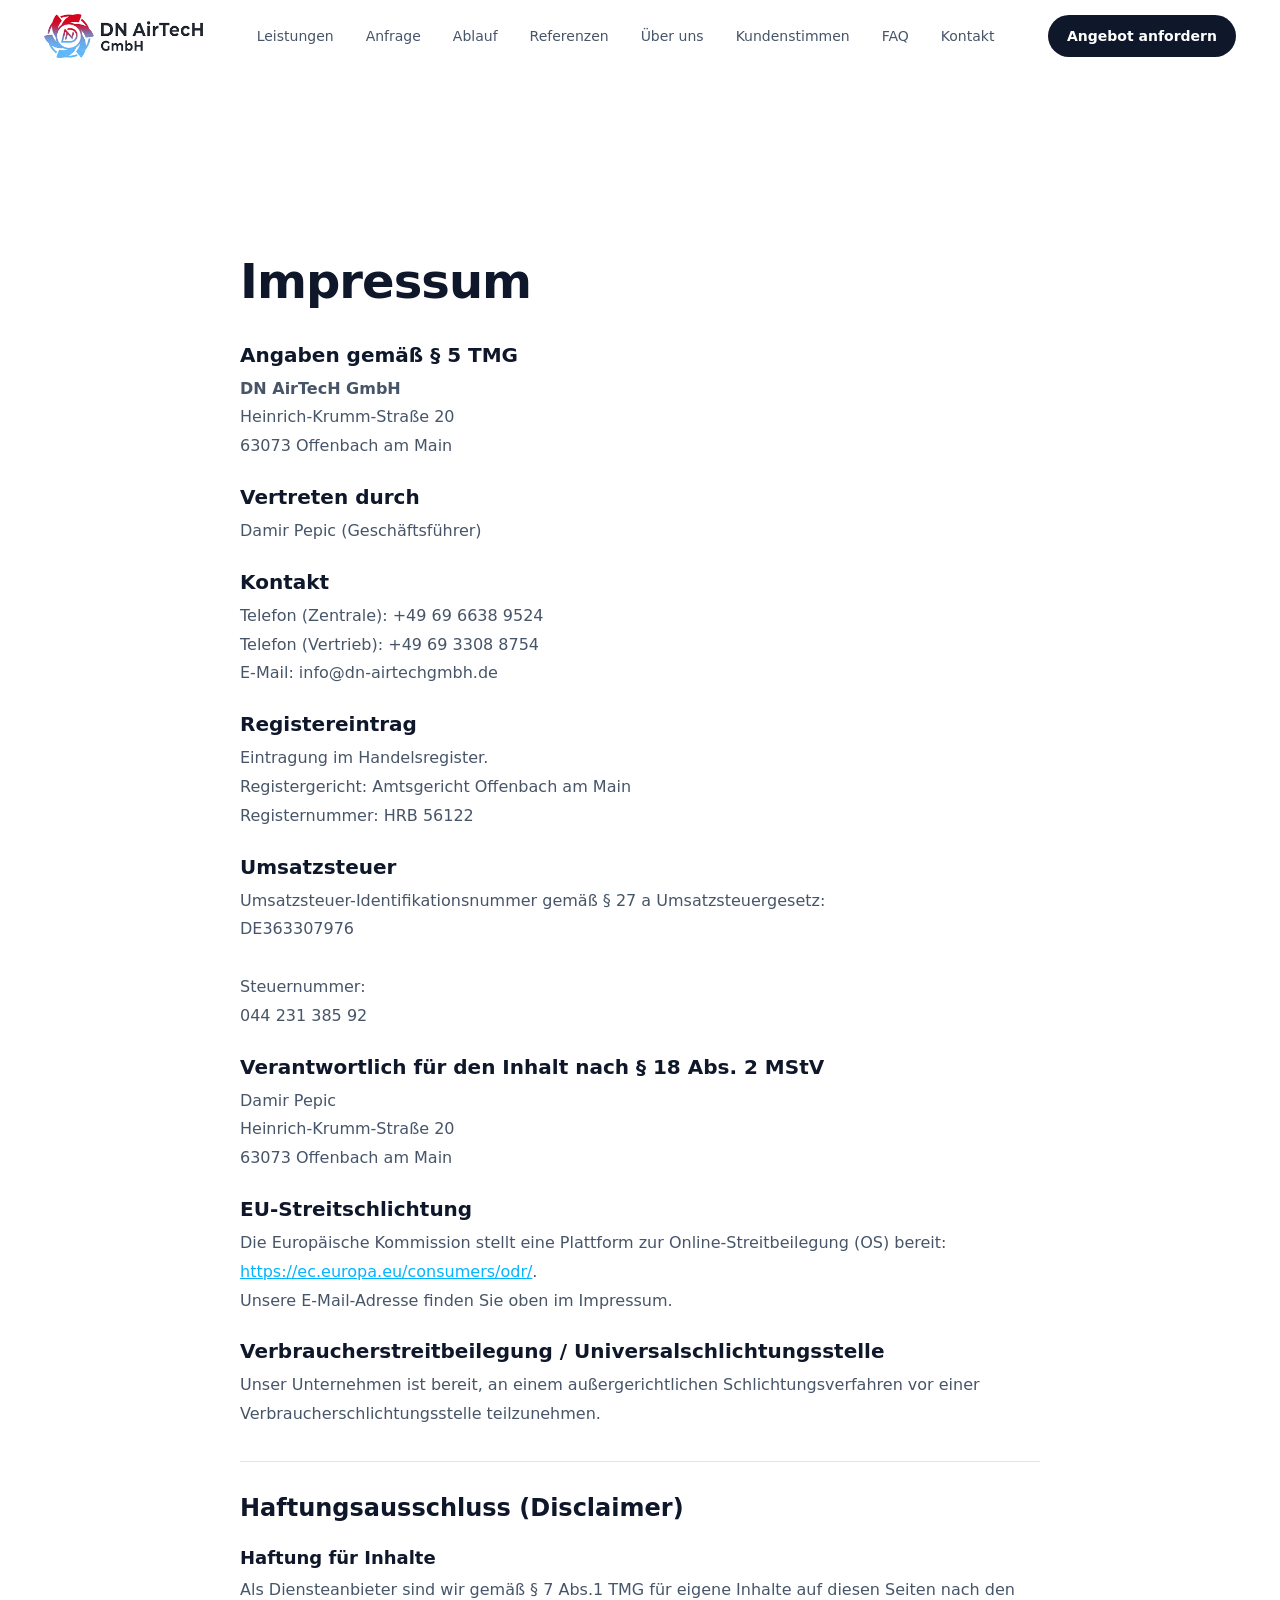
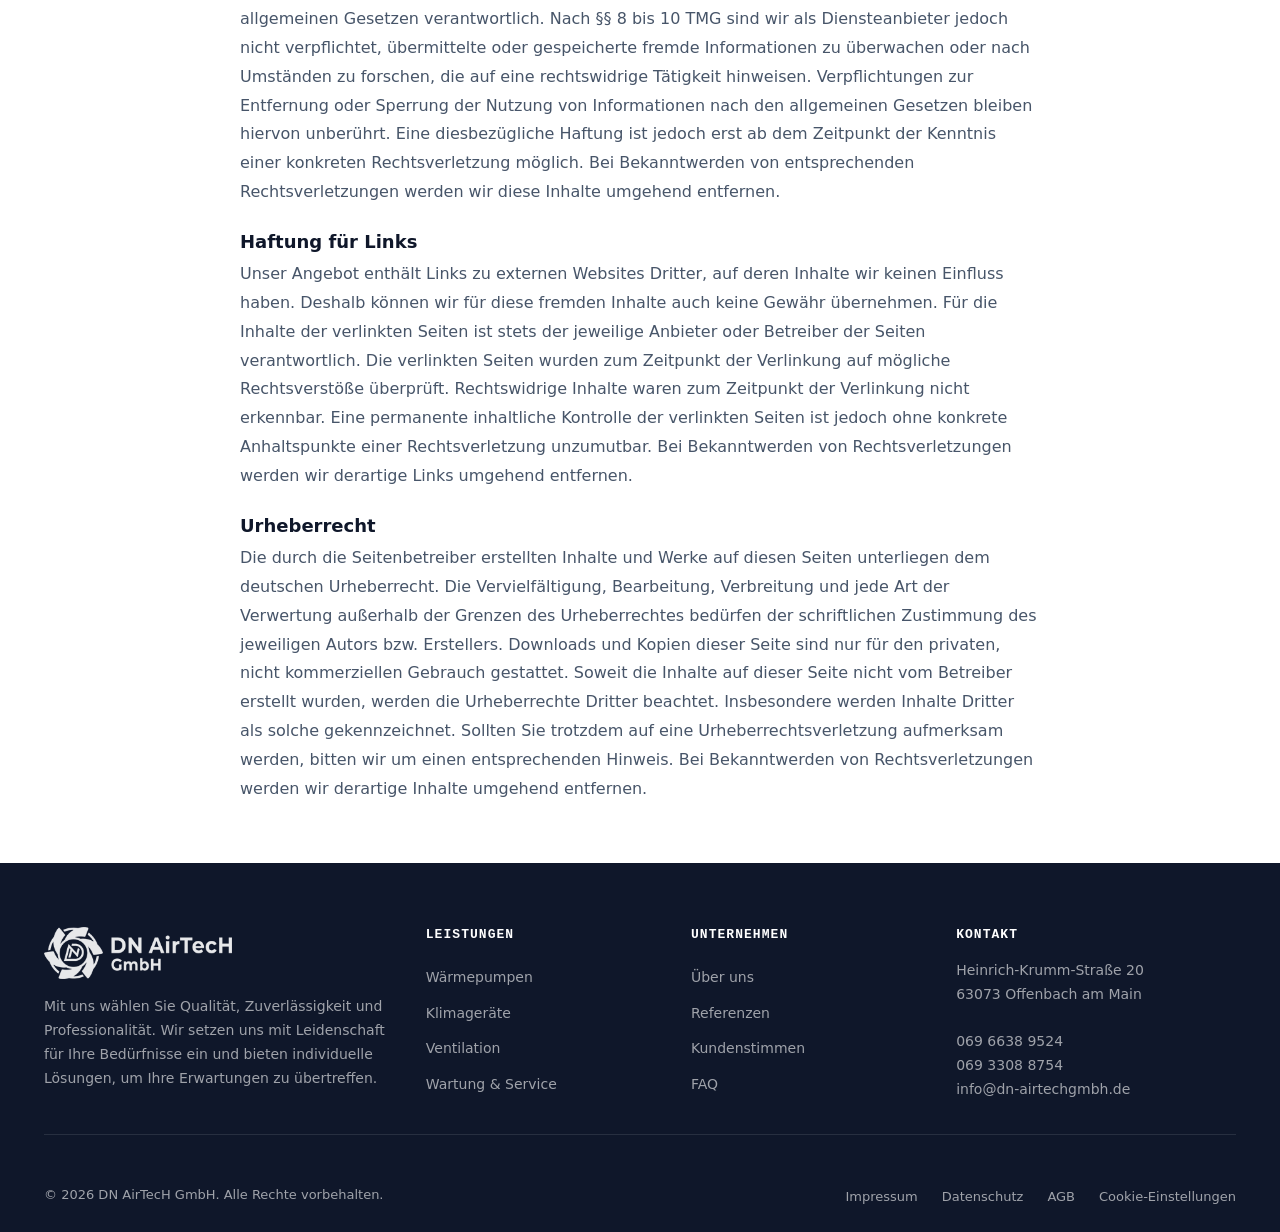
==== commit 601faa50: "Updating" ====
--- a/impressum.html
+++ b/impressum.html
@@ -11,8 +11,8 @@
     <header class="header" id="header">
         <div class="container header__inner">
 
-            <a href="index.html" class="header__logo" aria-label="DN-AirTecH GmbH Startseite">
-                <img src="DN-AirTecH-GmbH-Logo-Horizontal.png" alt="DN-AirTecH GmbH Logo" class="header__logo-img">
+            <a href="index.html" class="header__logo" aria-label="DN AirTecH GmbH Startseite">
+                <img src="DN-AirTecH-GmbH-Logo-Horizontal.png" alt="DN AirTecH GmbH Logo" class="header__logo-img">
             </a>
 
             <nav class="nav" id="nav" aria-label="Hauptnavigation">
@@ -51,7 +51,7 @@
                     
                     <h3 style="font-size: 20px; color: var(--color-ink); margin-bottom: 8px;">Angaben gemäß § 5 TMG</h3>
                     <p style="margin-bottom: var(--space-5);">
-                        <strong>DN-AirTecH GmbH</strong><br>
+                        <strong>DN AirTecH GmbH</strong><br>
                         Heinrich-Krumm-Straße 20<br>
                         63073 Offenbach am Main
                     </p>
@@ -80,7 +80,7 @@
                         Umsatzsteuer-Identifikationsnummer gemäß § 27 a Umsatzsteuergesetz:<br>
                         DE363307976<br><br>
                         Steuernummer:<br>
-                        35 231 38596
+                        044 231 385 92
                     </p>
 
                     <h3 style="font-size: 20px; color: var(--color-ink); margin-bottom: 8px;">Verantwortlich für den Inhalt nach § 18 Abs. 2 MStV</h3>
@@ -130,8 +130,8 @@
             <div class="footer__grid">
 
                 <div class="footer__brand">
-                    <a href="#" class="footer__logo" aria-label="DN-AirTecH GmbH">
-                        <img src="DN-AirTecH-GmbH-Logo-Horizontal.png" alt="DN-AirTecH GmbH Logo" class="footer__logo-img">
+                    <a href="#" class="footer__logo" aria-label="DN AirTecH GmbH">
+                        <img src="DN-AirTecH-GmbH-Logo-Horizontal.png" alt="DN AirTecH GmbH Logo" class="footer__logo-img">
                     </a>
                     <p>Mit uns wählen Sie Qualität, Zuverlässigkeit und Professionalität. Wir setzen uns mit Leidenschaft für Ihre Bedürfnisse ein und bieten individuelle Lösungen, um Ihre Erwartungen zu übertreffen.</p>
                 </div>
@@ -170,7 +170,7 @@
             </div>
 
             <div class="footer__bottom">
-                <p>© <span id="currentYear">2026</span> DN-AirTecH GmbH. Alle Rechte vorbehalten.</p>
+                <p>© <span id="currentYear">2026</span> DN AirTecH GmbH. Alle Rechte vorbehalten.</p>
                 <ul class="footer__legal">
                     <li><a href="impressum.html">Impressum</a></li>
                     <li><a href="datenschutz.html">Datenschutz</a></li>
--- a/styles.css
+++ b/styles.css
@@ -706,16 +706,13 @@
 }
 
 .intro__inner {
-    max-width: var(--container-max);
+    max-width: 900px; /* Eine angenehme Lesebreite festlegen */
     margin: 0 auto;
-    display: grid;
-    grid-template-columns: 1.2fr 1fr; /* Text-Spalte ist etwas breiter als die Logo-Spalte */
-    gap: var(--space-8);
-    align-items: center;
+    /* Grid wurde entfernt, da wir nur noch ein Element haben */
 }
 
 .intro__content {
-    text-align: left;
+    text-align: center; /* Text zentrieren, damit er als alleinstehende Einleitung edel wirkt */
 }
 
 .intro__lead {
@@ -1278,7 +1275,7 @@
 }
 
 /* ───────────────────────────────────────────
-   9. ABLAUF (Dynamischer Flow)
+   9. ABLAUF (Dynamischer Flow) - HORIZONTAL
    ─────────────────────────────────────────── */
 .flow-section { 
     background: var(--color-bg-soft); 
@@ -1286,67 +1283,73 @@
 
 .flow-container {
     position: relative;
-    max-width: 900px;
+    max-width: 1200px; /* Etwas breiter, damit 4 Karten nebeneinander passen */
     margin: var(--space-7) auto 0;
     padding: var(--space-4) 0;
-}
-
-/* Die mittlere "Rohrleitung" */
+    
+    /* NEU: Flex-Row für horizontale Ausrichtung */
+    display: flex;
+    flex-direction: row;
+    justify-content: space-between;
+    align-items: flex-start;
+    gap: var(--space-5);
+}
+
+/* Die horizontale "Rohrleitung" im Hintergrund */
 .flow-line {
     position: absolute;
-    top: 0;
-    bottom: 0;
-    left: 50%;
-    width: 4px;
-    transform: translateX(-50%);
+    top: 48px; /* Zentriert hinter den 64px großen Icons (16px Padding + 32px) */
+    left: 0;
+    right: 0;
+    height: 4px;
+    width: 100%;
     background: var(--color-border);
     border-radius: 4px;
     overflow: hidden;
 }
 
-/* Die animierte "Flüssigkeit/Luft", die durch das Rohr strömt */
+/* Die animierte "Flüssigkeit", die von links nach rechts strömt */
 .flow-line-animated {
     position: absolute;
     top: 0;
     left: 0;
     width: 100%;
     height: 100%;
-    /* Verwendet das Markenblau und Markenorange für einen Kalt/Warm-Effekt */
-    background: linear-gradient(to bottom, var(--color-cool) 0%, var(--color-warm) 50%, var(--color-cool) 100%);
-    background-size: 100% 200%;
+    background: linear-gradient(to right, var(--color-cool) 0%, var(--color-warm) 50%, var(--color-cool) 100%);
+    background-size: 200% 100%;
     animation: flowCoolant 4s linear infinite;
 }
 
 @keyframes flowCoolant {
-    0% { background-position: 0% 0%; }
-    100% { background-position: 0% -200%; }
+    0% { background-position: 100% 0%; }
+    100% { background-position: -100% 0%; }
 }
 
 /* Die einzelnen Stationen */
 .flow-step {
     display: flex;
-    align-items: center;
-    justify-content: space-between;
-    margin-bottom: var(--space-7);
+    flex-direction: column; /* Icon oben, Text darunter */
+    align-items: center;
+    flex: 1; /* Alle Karten nehmen den gleichen Platz ein */
     position: relative;
     z-index: 2;
 }
-.flow-step:last-child { margin-bottom: 0; }
-
-/* Alternierendes Layout: Zick-Zack Aufbau */
+
+/* Zick-Zack Auflösen (vorher war es row-reverse) */
 .flow-step:nth-child(even) { 
-    flex-direction: row-reverse; 
+    flex-direction: column; 
 }
 
 /* Die Content-Karten */
 .flow-content {
-    width: calc(50% - 50px);
+    width: 100%;
     background: white;
     padding: var(--space-5);
     border-radius: var(--radius-xl);
     border: 1px solid var(--color-border);
     box-shadow: var(--shadow-sm);
     transition: transform var(--duration) var(--ease-out), box-shadow var(--duration);
+    text-align: center; /* Text zentrieren */
 }
 
 .flow-step:hover .flow-content {
@@ -1359,7 +1362,7 @@
     border-color: var(--color-warm);
 }
 
-/* Die runden Geräte-Icons auf der Linie */
+/* Die runden Geräte-Icons */
 .flow-icon-wrapper {
     width: 64px;
     height: 64px;
@@ -1369,12 +1372,12 @@
     display: flex;
     align-items: center;
     justify-content: center;
-    position: absolute;
-    left: 50%;
-    transform: translateX(-50%);
+    position: relative;
     box-shadow: 0 0 0 6px var(--color-bg-soft);
     color: var(--color-cool);
     transition: all var(--duration);
+    margin-bottom: var(--space-5); /* Abstand zur Karte */
+    z-index: 2;
 }
 
 /* Farben wechseln bei den geraden Schritten */
@@ -1383,12 +1386,12 @@
     color: var(--color-warm); 
 }
 
-/* Hover-Effekt auf die Icons: Sie leuchten auf */
+/* Hover-Effekt auf die Icons */
 .flow-step:hover .flow-icon-wrapper {
     background: var(--color-ink);
     color: white;
     border-color: var(--color-ink);
-    transform: translateX(-50%) scale(1.1);
+    transform: scale(1.1); /* TranslateX entfernt, da es jetzt zentriert ist */
 }
 
 /* Typografie im Flow */
@@ -1402,37 +1405,59 @@
 }
 .flow-step:nth-child(even) .flow-number { color: var(--color-warm); }
 
-.flow-content h3 { 
-    margin-bottom: 8px; 
-    font-size: 20px; 
-}
-.flow-content p { 
-    font-size: 15px; 
-    color: var(--color-text); 
-    line-height: 1.6;
-}
+.flow-content h3 { margin-bottom: 8px; font-size: 20px; }
+.flow-content p { font-size: 15px; color: var(--color-text); line-height: 1.6; }
 
 /* ───────────────────────────────────────────
-   Mobile Anpassung
+   Mobile Anpassung für den Ablauf 
    ─────────────────────────────────────────── */
 @media (max-width: 768px) {
-    /* Linie nach links verschieben */
-    .flow-line { left: 32px; }
+    .flow-container {
+        display: block; /* Flexbox auflösen */
+    }
     
-    /* Zick-Zack auflösen, alles linksbündig */
+    /* Linie wieder vertikal an die linke Seite setzen */
+    .flow-line { 
+        left: 32px; 
+        top: 0;
+        bottom: 0;
+        width: 4px;
+        height: auto;
+    }
+    
+    /* Animation für die vertikale Richtung umschreiben */
+    .flow-line-animated {
+        background: linear-gradient(to bottom, var(--color-cool) 0%, var(--color-warm) 50%, var(--color-cool) 100%);
+        background-size: 100% 200%;
+        animation: flowCoolantVert 4s linear infinite;
+    }
+
+    @keyframes flowCoolantVert {
+        0% { background-position: 0% 0%; }
+        100% { background-position: 0% -200%; }
+    }
+    
+    /* Schritte untereinander aufreihen */
     .flow-step, .flow-step:nth-child(even) {
-        flex-direction: column;
+        flex-direction: row;
         align-items: flex-start;
-        padding-left: 80px; /* Platz für die Linie machen */
+        margin-bottom: var(--space-6);
     }
     
-    .flow-content { width: 100%; }
+    .flow-content { 
+        width: 100%; 
+        margin-left: 80px; /* Platz für die vertikale Linie machen */
+        text-align: left;
+    }
     
-    /* Icons über der nach links verschobenen Linie zentrieren */
+    /* Icons über der vertikalen Linie zentrieren */
     .flow-icon-wrapper {
+        position: absolute;
         left: 32px;
+        margin-bottom: 0;
         transform: translateX(-50%);
     }
+    
     .flow-step:hover .flow-icon-wrapper {
         transform: translateX(-50%) scale(1.05);
     }
@@ -2356,6 +2381,51 @@
     .hero__trust { gap: var(--space-4); }
     .hero__trust-divider { display: none; }
     
+    .hero__visual { 
+        min-height: 180px; 
+        padding-bottom: 0;
+        margin-bottom: var(--space-4);
+    }
+    
+    .hero__device { 
+        width: 160px; 
+        height: 160px; 
+        padding: 16px; 
+        border-radius: var(--radius-lg);
+    }
+    
+    .hero__device-num { 
+        font-size: 48px; 
+    }
+    
+    .hero__device-unit { 
+        font-size: 20px; 
+    }
+    
+    .hero__device-fan svg { 
+        width: 50px; 
+        height: 50px; 
+    }
+    
+    .hero__sticker {
+        max-width: 160px;
+        padding: 10px 12px;
+        right: 0;
+        top: 10px;
+        border-radius: var(--radius-lg);
+    }
+    
+    .hero__sticker p {
+        font-size: 11px;
+        line-height: 1.4;
+    }
+    
+    .hero__sticker-dot {
+        width: 8px;
+        height: 8px;
+        margin-top: 3px;
+    }
+
     .intro__inner { 
         grid-template-columns: 1fr; /* Stapelt Text und Logos untereinander */
         gap: var(--space-6); 
